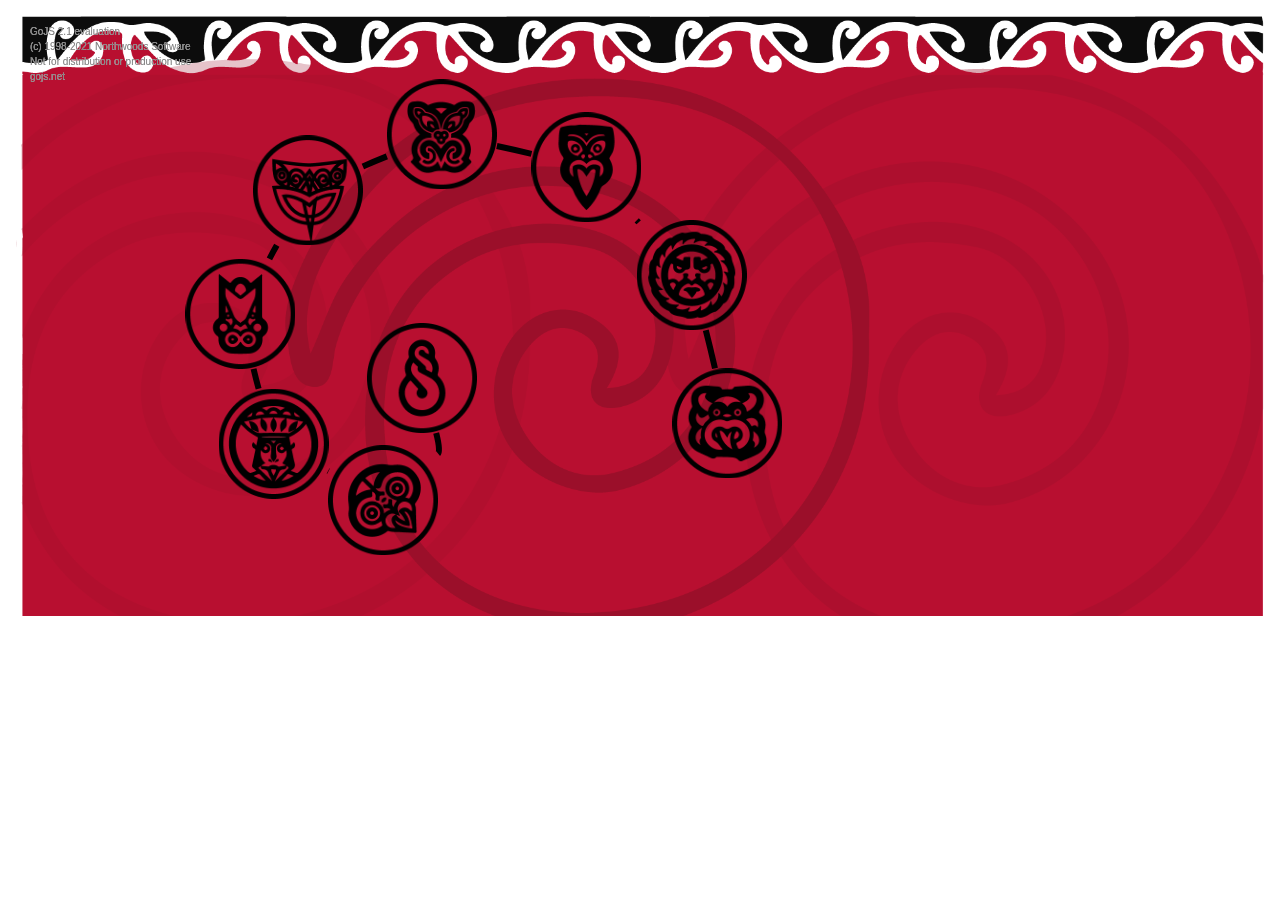
==== extensions/Spiral.html @ 80c4035a "Initial commit" ====
<!DOCTYPE html>
<html lang="en">
<head>
<meta charset="utf-8"/>
<meta name="viewport" content="width=device-width, initial-scale=1, shrink-to-fit=no, viewport-fit=cover"/>
<meta name="description" content="A custom layout that arranges a chain of nodes in a spiral manner."/> 
<link rel="stylesheet" href="../assets/css/style.css"/> 
<!-- Copyright 1998-2021 by Northwoods Software Corporation. -->
<title>Spiral Layout</title>
</head>

<body>
  <!-- This top nav is not part of the sample code -->
  <!--
  <nav id="navTop" class="w-full z-30 top-0 text-white bg-nwoods-primary">
    <div class="w-full container max-w-screen-lg mx-auto flex flex-wrap sm:flex-nowrap items-center justify-between mt-0 py-2">
      <div class="md:pl-4">
        <a class="text-white hover:text-white no-underline hover:no-underline
        font-bold text-2xl lg:text-4xl rounded-lg hover:bg-nwoods-secondary " href="../">
          <h1 class="mb-0 p-1 ">GoJS</h1>
        </a>
      </div>
      <button id="topnavButton" class="rounded-lg sm:hidden focus:outline-none focus:ring" aria-label="Navigation">
        <svg fill="currentColor" viewBox="0 0 20 20" class="w-6 h-6">
          <path id="topnavOpen" fill-rule="evenodd" d="M3 5a1 1 0 011-1h12a1 1 0 110 2H4a1 1 0 01-1-1zM3 10a1 1 0 011-1h12a1 1 0 110 2H4a1 1 0 01-1-1zM9 15a1 1 0 011-1h6a1 1 0 110 2h-6a1 1 0 01-1-1z" clip-rule="evenodd"></path>
          <path id="topnavClosed" class="hidden" fill-rule="evenodd" d="M4.293 4.293a1 1 0 011.414 0L10 8.586l4.293-4.293a1 1 0 111.414 1.414L11.414 10l4.293 4.293a1 1 0 01-1.414 1.414L10 11.414l-4.293 4.293a1 1 0 01-1.414-1.414L8.586 10 4.293 5.707a1 1 0 010-1.414z" clip-rule="evenodd"></path>
        </svg>
      </button>
      
      <div id="topnavList" class="hidden sm:block items-center w-auto mt-0 text-white p-0 z-20">
        <ul class="list-reset list-none font-semibold flex justify-end flex-wrap sm:flex-nowrap items-center px-0 pb-0">
          <li class="p-1 sm:p-0"><a class="topnav-link" href="../learn/">Learn</a></li>
          <li class="p-1 sm:p-0"><a class="topnav-link" href="../samples/">Samples</a></li>
          <li class="p-1 sm:p-0"><a class="topnav-link" href="../intro/">Intro</a></li>
          <li class="p-1 sm:p-0"><a class="topnav-link" href="../api/">API</a></li>
          <li class="p-1 sm:p-0"><a class="topnav-link" href="https://www.nwoods.com/products/register.html">Register</a></li>
          <li class="p-1 sm:p-0"><a class="topnav-link" href="../download.html">Download</a></li>
          <li class="p-1 sm:p-0"><a class="topnav-link" href="https://forum.nwoods.com/c/gojs/11">Forum</a></li>
          <li class="p-1 sm:p-0"><a class="topnav-link" href="https://www.nwoods.com/contact.html"
           target="_blank" rel="noopener" onclick="getOutboundLink('https://www.nwoods.com/contact.html', 'contact');">Contact</a></li>
          <li class="p-1 sm:p-0"><a class="topnav-link" href="https://www.nwoods.com/sales/index.html"
           target="_blank" rel="noopener" onclick="getOutboundLink('https://www.nwoods.com/sales/index.html', 'buy');">Buy</a></li>
        </ul>
      </div>
    
    </div>
    <hr class="border-b border-gray-600 opacity-50 my-0 py-0" />
  </nav>
  -->
  <div class="md:flex flex-col md:flex-row md:min-h-screen w-full max-w-screen-xl mx-auto">
    <!-- <div id="navSide" class="flex flex-col w-full md:w-48 text-gray-700 bg-white flex-shrink-0"></div> -->
    <!-- * * * * * * * * * * * * * -->
    <!-- Start of GoJS sample code -->
    
    <script src="../release/go.js"></script>
    <div class="p-4 w-full">
<script src="SpiralLayout.js"></script>

<script id="code">
  function init() {
    if (window.goSamples) goSamples();  // init for these samples -- you don't need to call this
    var $ = go.GraphObject.make;

    myDiagram =
      $(go.Diagram, "myDiagramDiv",  // create a Diagram for the DIV HTML element
        {
          initialAutoScale: go.Diagram.Uniform,
          isTreePathToChildren: false,  // links go from child to parent
          layout: $(SpiralLayout)  // defined in SpiralLayout.js
        });

        /*
    myDiagram.nodeTemplate =
      $(go.Node, go.Panel.Auto,
        { locationSpot: go.Spot.Center , click: showArrowInfo },
        $(go.Shape,     { figure: "Circle" }, new go.Binding("fill", "color")),
        $(go.TextBlock, { margin: 1 }, new go.Binding("text", "key"), new go.Binding("text", "descricao")),
        $(go.Picture,   { desiredSize: new go.Size(1200, 1200) }, new go.Binding("source", "key", convertKeyImage))
        );
        */

      myDiagram.nodeTemplate =
      $(go.Node, go.Panel.Auto,
        { locationSpot: go.Spot.Center , click: showArrowInfo },
        $(go.Picture,   { desiredSize: new go.Size(110, 110) }, new go.Binding("source", "key", convertKeyImage), 
                        { mouseEnter: function(e, obj) {
                              console.log(obj);
                              var status = document.getElementById("myArrowheadInfo");
                              if (status) status.textContent = obj.ob.descricao;
                          }
                        }
          )      
        );

    myDiagram.linkTemplate =
      $(go.Link, { curve: go.Link.Bezier, curviness: 1 },
        $(go.Shape, { strokeWidth: 6 }));

    var model = new go.TreeModel();
    model.nodeParentKeyProperty = "next";
    model.nodeDataArray = [
      { key: "rangi_papa", next: "hine-ahu-one" , color: "rgba(0,255,0,.0)", descricao: "No início, existia apenas Rangi (pai céu) e Papa (mãe terra), os dois amavam-se em um abraço eterno. A junção dos dois impedia no entanto a presença da luz para deus filhos, que viviam justo no espaço apertado entre o casal sem nunca ter visto a luz. Um de seus filhos, Tane (deus das florestas), decide libertar os irmãos daquela longa escuridão e, com os pés firmados em Papa (mãe terra), empurra o deus céu para longe, separando os pais para sempre. Rangi chorou bastante formando poças de água no corpo de Papa, criando assim os oceanos e o mundo como conhecemos hoje." },
      { key: "hine-ahu-one", next: "rongo", color: "rgba(0,255,0,.0)", descricao: "Casou com o próprio pai sem saber. Após sua descoberta, fugiu para o submundo. Maui acreditava que poderia se tornar imortal se atravessasse o corpo de Hine, porém esta percebeu sua presença e o matou." },
      { key: "rongo", next: "ruaumoko", color: "rgba(0,255,0,.0)", descricao: "Junto com Haumania buscou abrigo dentro de Papa, quando Tāwhirimātea executava sua vingança contra os irmãos." },
      { key: "ruaumoko", next: "takaroa", color: "rgba(0,255,0,.0)", descricao: "Ruaumoko teria  ficado no útero de sua mãe Papa, quando da separação entre Papa e Rangi e os terremotos seriam causados por seus movimentos no útero da mãe." },
      { key: "takaroa", next: "tane-mahuta", color: "rgba(0,255,0,.0)", descricao: "Seus filhos são Ikatere, o rei dos peixes e Tu-te-wehiwehi, o ancestral dos répteis. Os povos maoris sempre que iam pescar,  honravam o deus dos mares pois estavam entrando em território inimigo. Algumas vezes é retratado como uma baleia ou como um grande peixe que aparece e invoca criaturas marinhas fantásticas, como lagartos verdes, que trazem bons ventos e sereias. As marés são sua respiração." },
      { key: "tane-mahuta", next: "tawhirimatea", color: "rgba(0,255,0,.0)", descricao: "Ele foi o  principal responsável pela separação dos pais. De todos os seus irmãos, Tane foi o primeiro a  sentir o desejo de ter uma esposa, porém,  como punição por ter separado seus pais, Papa não o deixou ter uma, então, Tane teve que se acasalar com árvores e animais, gerando monstros como serpentes e até mesmo dragões." },
      { key: "tawhirimatea", next: "tumatawenga", color: "rgba(0,255,0,.0)", descricao: "Deus dos ventos e tempestades. Tentou impedir a separação dos pais pelos irmãos. Tawhiri permaneceu com o pai e juntos planejaram vingança contra seus irmãos.  Tumatauenga, deus da guerra e da humanidade, conseguiu resistir ao clima extremo, tendo inclusive protegido a humanidade com feitiços. Ainda hoje a luta entre eles persiste com furacões e tempestades." },
      { key: "tumatawenga", next: "urutengangana", color: "rgba(0,255,0,.0)", descricao: "É Tumatauenga quem sugere a morte dos pais para que o mundo pudesse ter luz. Tumatauenga travou disputas com seus irmão e por conta das derrotas, hoje as pessoas podem pescar, cultivar e caçar." },
      { key: "urutengangana", next: "urutengangana", color: "rgba(0,255,0,.0)", descricao: "Uru não tinha nenhum poder divino e com vergonha permanecia escondido ao lado do pai. Tane, deus das florestas, pegou as lágrimas que o irmão guardava em uma cesta e as derramou na noite do pai, criando as estrelas. Juntos criaram a Via Láctea." }
     ];
    myDiagram.model = model;
  }

  function infoString(obj) {
    /*
      var part = obj.part;
      if (part instanceof go.Adornment) part = part.adornedPart;
      var msg = "";
      if (part instanceof go.Link) {
        var link = part;
        msg = "toArrow: " + link.data.toArrow + ";\nfromArrow: " + link.data.fromArrow;
      } else if (part instanceof go.Node) {
        var node = part;
        var link = node.linksConnected.first();
        msg = "toArrow: " + link.data.toArrow + ";\nfromArrow: " + link.data.fromArrow;
      }
      */
     console.log(obj);
      var msg = obj.ob.descricao;
      return msg;
    }

  function showArrowInfo(e, obj) {
      var msg = infoString(obj);
      if (msg) {
        var status = document.getElementById("myArrowheadInfo");
        if (status) status.textContent = msg;
      }
    }

    function convertKeyImage(key) {
      if (!key) key = "NE";
      return "imagens/" + key + ".png";
    }

  window.addEventListener('DOMContentLoaded', init);
</script>

<div id="sample">

  <div style="width:100%; white-space: nowrap">
<!--
  <div id="myDiagramDiv" style="border: solid 1px black; width:100%; height:700px; min-width: 200px"></div>
  <div id="myArrowheadInfo" style="color:red"></div>
  <p>
  This sample demonstrates a custom Layout, SpiralLayout, which assumes the graph consists of a chain of nodes.
  The layout is defined in its own file, as <a href="SpiralLayout.js">SpiralLayout.js</a>.
  </p>
-->

<div style=" display: flex; height: 600px;
              background-image:url('imagens/plano-fundo.png'); background-size: cover;">
  <div id="myDiagramDiv" style="height: 600px; background: transparent; border: solid 0px black; float: left; width: 75%;">
  </div>

  <!--
  <div id="myArrowheadInfo" style="color: blue; float: left; width: 25%; border: 5px; word-wrap: break-word; vertical-align: middle;">
  </div>
-->
</div>

  <div id="myArrowheadInfo" style="color: blue; float: left; width: 25%; border: 5px; word-wrap: break-word; vertical-align: middle;">
  </div>




</div>

</div>

</div>
    </div>
    <!-- * * * * * * * * * * * * * -->
    <!--  End of GoJS sample code  -->
  </div>
</body>
<!--  This script is part of the gojs.net website, and is not needed to run the sample -->
<script src="../assets/js/goSamples.js"></script>
</html>
---- assets/css/style.css ----
/*! tailwindcss v2.0.3 | MIT License | https://tailwindcss.com *//*! modern-normalize v1.0.0 | MIT License | https://github.com/sindresorhus/modern-normalize */*,::after,::before{box-sizing:border-box}:root{-moz-tab-size:4;-o-tab-size:4;tab-size:4}html{line-height:1.15;-webkit-text-size-adjust:100%}body{margin:0}body{font-family:system-ui,-apple-system,'Segoe UI',Roboto,Helvetica,Arial,sans-serif,'Apple Color Emoji','Segoe UI Emoji'}hr{height:0;color:inherit}abbr[title]{-webkit-text-decoration:underline dotted;text-decoration:underline dotted}b,strong{font-weight:bolder}code,kbd,pre,samp{font-family:ui-monospace,SFMono-Regular,Consolas,'Liberation Mono',Menlo,monospace;font-size:1em}small{font-size:80%}sub,sup{font-size:75%;line-height:0;position:relative;vertical-align:baseline}sub{bottom:-.25em}sup{top:-.5em}table{text-indent:0;border-color:inherit}button,input,optgroup,select,textarea{font-family:inherit;font-size:100%;line-height:1.15;margin:0}button,select{text-transform:none}[type=button],[type=reset],[type=submit],button{-webkit-appearance:button}legend{padding:0}progress{vertical-align:baseline}[type=search]{-webkit-appearance:textfield;outline-offset:-2px}summary{display:list-item}blockquote,dd,dl,figure,h1,h2,h3,h4,h5,h6,hr,p,pre{margin:0}button{background-color:transparent;background-image:none}button:focus{outline:1px dotted;outline:5px auto -webkit-focus-ring-color}fieldset{margin:0;padding:0}ol,ul{list-style:none;margin:0;padding:0}html{font-family:ui-sans-serif,system-ui,-apple-system,BlinkMacSystemFont,"Segoe UI",Roboto,"Helvetica Neue",Arial,"Noto Sans",sans-serif,"Apple Color Emoji","Segoe UI Emoji","Segoe UI Symbol","Noto Color Emoji";line-height:1.5}body{font-family:inherit;line-height:inherit}*,::after,::before{box-sizing:border-box;border-width:0;border-style:solid;border-color:#e5e7eb}hr{border-top-width:1px}img{border-style:solid}textarea{resize:vertical}input::-moz-placeholder,textarea::-moz-placeholder{opacity:1;color:#9ca3af}input:-ms-input-placeholder,textarea:-ms-input-placeholder{opacity:1;color:#9ca3af}input::placeholder,textarea::placeholder{opacity:1;color:#9ca3af}[role=button],button{cursor:pointer}table{border-collapse:collapse}h1,h2,h3,h4,h5,h6{font-size:inherit;font-weight:inherit}a{color:inherit;text-decoration:inherit}button,input,optgroup,select,textarea{padding:0;line-height:inherit;color:inherit}code,kbd,pre,samp{font-family:ui-monospace,SFMono-Regular,Menlo,Monaco,Consolas,"Liberation Mono","Courier New",monospace}audio,canvas,embed,iframe,img,object,svg,video{display:block;vertical-align:middle}img,video{max-width:100%;height:auto}html{font-family:-apple-system,BlinkMacSystemFont,Segoe UI,Roboto,Oxygen,Ubuntu,Cantarell,Fira Sans,Droid Sans,Helvetica Neue,sans-serif}body{font-size:.875rem;line-height:1.25rem;line-height:1.5;letter-spacing:0}img{aspect-ratio:attr(width)/attr(height)}.box{margin:1rem;padding:1rem}.bg-danger{--tw-bg-opacity:1;background-color:rgba(254,226,226,var(--tw-bg-opacity))}.bg-info{--tw-bg-opacity:1;background-color:rgba(254,243,199,var(--tw-bg-opacity))}.diagramStyling{--tw-bg-opacity:1;background-color:rgba(229,231,235,var(--tw-bg-opacity))}h1{font-weight:700;font-size:2.25rem;line-height:2.5rem;line-height:1;margin-bottom:.75rem}h2{font-weight:700;font-size:1.875rem;line-height:2.25rem;line-height:1;margin-bottom:.75rem}h3{font-weight:600;font-size:1.5rem;line-height:2rem;line-height:1;margin-bottom:.75rem}h4{font-weight:600;font-size:1.25rem;line-height:1.75rem;line-height:1;margin-bottom:.75rem}a{--tw-text-opacity:1;color:rgba(3,102,214,var(--tw-text-opacity));text-decoration:none;transition-property:background-color,border-color,color,fill,stroke;transition-timing-function:cubic-bezier(.4,0,.2,1);transition-duration:150ms;transition-duration:.2s}a:hover{--tw-text-opacity:1;color:rgba(31,73,99,var(--tw-text-opacity));box-shadow:0 -1px 0 0 #fff inset,0 -2px 0 0 rgba(31,73,99,.45) inset}.button a,.sidebar-nav a,.topnav-link a{--tw-text-opacity:1;color:rgba(98,127,145,var(--tw-text-opacity))}.button a:hover,.sidebar-nav a:hover,.topnav-link a:hover{box-shadow:inherit}footer a{--tw-text-opacity:1;color:rgba(255,255,255,var(--tw-text-opacity));box-shadow:0 -1px 0 0 rgba(255,255,255,.35) inset,0 -2px 0 0 rgba(31,73,99,.45) inset}footer a:hover{--tw-text-opacity:1;color:rgba(255,255,255,var(--tw-text-opacity))}ol,p,ul{padding-bottom:.75rem}ol,ul{list-style-position:inside;list-style-type:disc;padding-left:1rem;padding-right:1rem}input,textarea{--tw-border-opacity:1;border-color:rgba(75,85,99,var(--tw-border-opacity));border-radius:.125rem;border-width:1px;padding:.5rem}select{--tw-border-opacity:1;border-color:rgba(75,85,99,var(--tw-border-opacity));border-radius:.125rem;border-width:1px}pre{background:#272822;padding:1em;margin:.5em 0;overflow:auto;border-radius:.3em;color:#fff}code[class*=lang],pre[class*=lang],pre[class*=lang] code{background:#272822;color:#d4d4d4;font-size:13px;text-shadow:none;font-family:Menlo,Monaco,Consolas,"Andale Mono","Ubuntu Mono","Courier New",monospace;direction:ltr;text-align:left;white-space:pre;word-spacing:normal;word-break:normal;line-height:1.5;-moz-tab-size:4;-o-tab-size:4;tab-size:4;-webkit-hyphens:none;-ms-hyphens:none;hyphens:none}code{--tw-bg-opacity:1;background-color:rgba(229,231,235,var(--tw-bg-opacity));border-radius:.125rem;padding-left:.25rem;padding-right:.25rem}canvas:focus{outline:2px solid transparent;outline-offset:2px}.button,button{--tw-bg-opacity:1;background-color:rgba(31,73,99,var(--tw-bg-opacity));border-radius:.25rem;display:inline-block;margin:.25rem;padding-top:.25rem;padding-bottom:.25rem;padding-left:.5rem;padding-right:.5rem;--tw-shadow:0 1px 2px 0 rgba(0, 0, 0, 0.05);box-shadow:var(--tw-ring-offset-shadow,0 0 #0000),var(--tw-ring-shadow,0 0 #0000),var(--tw-shadow);--tw-text-opacity:1;color:rgba(255,255,255,var(--tw-text-opacity))}.button:hover,button:hover{--tw-bg-opacity:1;background-color:rgba(98,127,145,var(--tw-bg-opacity));--tw-shadow:0 1px 2px 0 rgba(0, 0, 0, 0.05);box-shadow:var(--tw-ring-offset-shadow,0 0 #0000),var(--tw-ring-shadow,0 0 #0000),var(--tw-shadow);--tw-text-opacity:1;color:rgba(255,255,255,var(--tw-text-opacity));transition-property:background-color,border-color,color,fill,stroke;transition-timing-function:cubic-bezier(.4,0,.2,1);transition-duration:150ms;transition-duration:.2s}.bigger{font-weight:700;margin-top:.5rem;margin-bottom:.5rem;padding-top:1rem;padding-bottom:1rem;padding-left:1rem;padding-right:1rem}.sidebar-nav>a{border-radius:.5rem;display:block;font-weight:600;padding-top:.25rem;padding-bottom:.25rem;padding-left:1rem;padding-right:1rem}.sidebar-nav>a:hover{--tw-bg-opacity:1;background-color:rgba(31,73,99,var(--tw-bg-opacity));--tw-text-opacity:1;color:rgba(243,244,246,var(--tw-text-opacity))}.topnav-link{border-radius:.5rem;padding-top:.5rem;padding-bottom:.5rem;padding-left:.5rem;padding-right:.5rem;--tw-text-opacity:1;color:rgba(255,255,255,var(--tw-text-opacity))}.topnav-link:hover{--tw-bg-opacity:1;background-color:rgba(98,127,145,var(--tw-bg-opacity));--tw-shadow:0 0 #0000;box-shadow:var(--tw-ring-offset-shadow,0 0 #0000),var(--tw-ring-shadow,0 0 #0000),var(--tw-shadow);--tw-text-opacity:1;color:rgba(255,255,255,var(--tw-text-opacity))}.sample-item{margin-top:.5rem;margin-bottom:.5rem;padding-left:.5rem;padding-right:.5rem;width:15rem}.sample-item-inner{--tw-bg-opacity:1;background-color:rgba(249,250,251,var(--tw-bg-opacity));border-radius:.5rem;height:100%;overflow:hidden;--tw-shadow:0 10px 15px -3px rgba(0, 0, 0, 0.1),0 4px 6px -2px rgba(0, 0, 0, 0.05);box-shadow:var(--tw-ring-offset-shadow,0 0 #0000),var(--tw-ring-shadow,0 0 #0000),var(--tw-shadow)}.sample-item-inner h2{font-size:1.125rem;line-height:1.75rem;padding-top:.5rem;padding-left:1rem}.sample-item-inner p{justify-content:space-between;line-height:1.25;padding:.5rem}.sample-item img{display:block;height:auto;width:100%}.feature-grid div{--tw-border-opacity:1;border-color:rgba(229,231,235,var(--tw-border-opacity));border-top-width:1px;margin-top:2rem;padding-top:2rem}.feature-grid:nth-child(n)>:first-child,.feature-grid:nth-child(n)>:nth-child(2){border-top-width:0;margin-top:0;padding-top:0}@media (min-width:1024px){.feature-grid:nth-child(n)>:nth-child(3){border-top-width:0;margin-top:0;padding-top:0}}.container{width:100%}@media (min-width:640px){.container{max-width:640px}}@media (min-width:768px){.container{max-width:768px}}@media (min-width:1024px){.container{max-width:1024px}}@media (min-width:1280px){.container{max-width:1280px}}@media (min-width:1536px){.container{max-width:1536px}}.space-y-4>:not([hidden])~:not([hidden]){--tw-space-y-reverse:0;margin-top:calc(1rem * calc(1 - var(--tw-space-y-reverse)));margin-bottom:calc(1rem * var(--tw-space-y-reverse))}.bg-white{--tw-bg-opacity:1;background-color:rgba(255,255,255,var(--tw-bg-opacity))}.bg-nwoods-primary{--tw-bg-opacity:1;background-color:rgba(31,73,99,var(--tw-bg-opacity))}.bg-nwoods-secondary{--tw-bg-opacity:1;background-color:rgba(98,127,145,var(--tw-bg-opacity))}.hover\:bg-nwoods-secondary:hover{--tw-bg-opacity:1;background-color:rgba(98,127,145,var(--tw-bg-opacity))}.border-collapse{border-collapse:collapse}.border-gray-600{--tw-border-opacity:1;border-color:rgba(75,85,99,var(--tw-border-opacity))}.rounded{border-radius:.25rem}.rounded-lg{border-radius:.5rem}.rounded-xl{border-radius:.75rem}.border{border-width:1px}.border-t{border-top-width:1px}.border-b{border-bottom-width:1px}.block{display:block}.inline-block{display:inline-block}.inline{display:inline}.flex{display:flex}.table{display:table}.grid{display:grid}.contents{display:contents}.hidden{display:none}.flex-col{flex-direction:column}.flex-col-reverse{flex-direction:column-reverse}.flex-wrap{flex-wrap:wrap}.items-start{align-items:flex-start}.items-center{align-items:center}.justify-end{justify-content:flex-end}.justify-center{justify-content:center}.justify-between{justify-content:space-between}.flex-grow{flex-grow:1}.flex-shrink-0{flex-shrink:0}.font-medium{font-weight:500}.font-semibold{font-weight:600}.font-bold{font-weight:700}.h-6{height:1.5rem}.text-xs{font-size:.75rem;line-height:1rem}.text-sm{font-size:.875rem;line-height:1.25rem}.text-base{font-size:1rem;line-height:1.5rem}.text-2xl{font-size:1.5rem;line-height:2rem}.text-5xl{font-size:3rem;line-height:1}.leading-none{line-height:1}.leading-tight{line-height:1.25}.leading-normal{line-height:1.5}.list-none{list-style-type:none}.my-0{margin-top:0;margin-bottom:0}.my-3{margin-top:.75rem;margin-bottom:.75rem}.my-4{margin-top:1rem;margin-bottom:1rem}.my-6{margin-top:1.5rem;margin-bottom:1.5rem}.mx-auto{margin-left:auto;margin-right:auto}.mt-0{margin-top:0}.mb-0{margin-bottom:0}.mb-2{margin-bottom:.5rem}.mb-3{margin-bottom:.75rem}.mb-8{margin-bottom:2rem}.max-w-5xl{max-width:64rem}.max-w-screen-lg{max-width:1024px}.max-w-screen-xl{max-width:1280px}.min-h-screen{min-height:100vh}.opacity-0{opacity:0}.opacity-50{opacity:.5}.focus\:outline-none:focus{outline:2px solid transparent;outline-offset:2px}.overflow-hidden{overflow:hidden}.p-0{padding:0}.p-1{padding:.25rem}.p-2{padding:.5rem}.p-4{padding:1rem}.p-6{padding:1.5rem}.py-0{padding-top:0;padding-bottom:0}.px-0{padding-left:0;padding-right:0}.px-1{padding-left:.25rem;padding-right:.25rem}.py-2{padding-top:.5rem;padding-bottom:.5rem}.px-2{padding-left:.5rem;padding-right:.5rem}.py-3{padding-top:.75rem;padding-bottom:.75rem}.px-3{padding-left:.75rem;padding-right:.75rem}.py-4{padding-top:1rem;padding-bottom:1rem}.px-4{padding-left:1rem;padding-right:1rem}.py-6{padding-top:1.5rem;padding-bottom:1.5rem}.px-8{padding-left:2rem;padding-right:2rem}.px-12{padding-left:3rem;padding-right:3rem}.pb-0{padding-bottom:0}.pt-4{padding-top:1rem}.pb-4{padding-bottom:1rem}.pb-8{padding-bottom:2rem}.pb-14{padding-bottom:3.5rem}.pb-16{padding-bottom:4rem}.static{position:static}.fixed{position:fixed}.absolute{position:absolute}.relative{position:relative}.top-0{top:0}.resize{resize:both}*{--tw-shadow:0 0 #0000}.shadow{--tw-shadow:0 1px 3px 0 rgba(0, 0, 0, 0.1),0 1px 2px 0 rgba(0, 0, 0, 0.06);box-shadow:var(--tw-ring-offset-shadow,0 0 #0000),var(--tw-ring-shadow,0 0 #0000),var(--tw-shadow)}.shadow-lg{--tw-shadow:0 10px 15px -3px rgba(0, 0, 0, 0.1),0 4px 6px -2px rgba(0, 0, 0, 0.05);box-shadow:var(--tw-ring-offset-shadow,0 0 #0000),var(--tw-ring-shadow,0 0 #0000),var(--tw-shadow)}.hover\:shadow-none:hover{--tw-shadow:0 0 #0000;box-shadow:var(--tw-ring-offset-shadow,0 0 #0000),var(--tw-ring-shadow,0 0 #0000),var(--tw-shadow)}*{--tw-ring-inset:var(--tw-empty, );/*!*//*!*/--tw-ring-offset-width:0px;--tw-ring-offset-color:#fff;--tw-ring-color:rgba(59, 130, 246, 0.5);--tw-ring-offset-shadow:0 0 #0000;--tw-ring-shadow:0 0 #0000}.ring{--tw-ring-offset-shadow:var(--tw-ring-inset) 0 0 0 var(--tw-ring-offset-width) var(--tw-ring-offset-color);--tw-ring-shadow:var(--tw-ring-inset) 0 0 0 calc(3px + var(--tw-ring-offset-width)) var(--tw-ring-color);box-shadow:var(--tw-ring-offset-shadow),var(--tw-ring-shadow),var(--tw-shadow,0 0 #0000)}.focus\:ring:focus{--tw-ring-offset-shadow:var(--tw-ring-inset) 0 0 0 var(--tw-ring-offset-width) var(--tw-ring-offset-color);--tw-ring-shadow:var(--tw-ring-inset) 0 0 0 calc(3px + var(--tw-ring-offset-width)) var(--tw-ring-color);box-shadow:var(--tw-ring-offset-shadow),var(--tw-ring-shadow),var(--tw-shadow,0 0 #0000)}.text-center{text-align:center}.text-white{--tw-text-opacity:1;color:rgba(255,255,255,var(--tw-text-opacity))}.text-gray-100{--tw-text-opacity:1;color:rgba(243,244,246,var(--tw-text-opacity))}.text-gray-700{--tw-text-opacity:1;color:rgba(55,65,81,var(--tw-text-opacity))}.text-gray-800{--tw-text-opacity:1;color:rgba(31,41,55,var(--tw-text-opacity))}.text-nwoods-secondary{--tw-text-opacity:1;color:rgba(98,127,145,var(--tw-text-opacity))}.hover\:text-white:hover{--tw-text-opacity:1;color:rgba(255,255,255,var(--tw-text-opacity))}.italic{font-style:italic}.uppercase{text-transform:uppercase}.lowercase{text-transform:lowercase}.underline{text-decoration:underline}.no-underline{text-decoration:none}.hover\:no-underline:hover{text-decoration:none}.tracking-normal{letter-spacing:0}.tracking-wide{letter-spacing:.025em}.visible{visibility:visible}.invisible{visibility:hidden}.break-words{overflow-wrap:break-word}.w-6{width:1.5rem}.w-12{width:3rem}.w-64{width:16rem}.w-auto{width:auto}.w-4\/5{width:80%}.w-5\/6{width:83.333333%}.w-full{width:100%}.z-20{z-index:20}.z-30{z-index:30}.z-50{z-index:50}.gap-x-12{-moz-column-gap:3rem;column-gap:3rem}.gap-y-10{row-gap:2.5rem}.grid-cols-1{grid-template-columns:repeat(1,minmax(0,1fr))}.grid-cols-2{grid-template-columns:repeat(2,minmax(0,1fr))}.row-span-2{grid-row:span 2/span 2}.transform{--tw-translate-x:0;--tw-translate-y:0;--tw-rotate:0;--tw-skew-x:0;--tw-skew-y:0;--tw-scale-x:1;--tw-scale-y:1;transform:translateX(var(--tw-translate-x)) translateY(var(--tw-translate-y)) rotate(var(--tw-rotate)) skewX(var(--tw-skew-x)) skewY(var(--tw-skew-y)) scaleX(var(--tw-scale-x)) scaleY(var(--tw-scale-y))}.transition{transition-property:background-color,border-color,color,fill,stroke,opacity,box-shadow,transform;transition-timing-function:cubic-bezier(.4,0,.2,1);transition-duration:150ms}@-webkit-keyframes spin{to{transform:rotate(360deg)}}@keyframes spin{to{transform:rotate(360deg)}}@-webkit-keyframes ping{100%,75%{transform:scale(2);opacity:0}}@keyframes ping{100%,75%{transform:scale(2);opacity:0}}@-webkit-keyframes pulse{50%{opacity:.5}}@keyframes pulse{50%{opacity:.5}}@-webkit-keyframes bounce{0%,100%{transform:translateY(-25%);-webkit-animation-timing-function:cubic-bezier(.8,0,1,1);animation-timing-function:cubic-bezier(.8,0,1,1)}50%{transform:none;-webkit-animation-timing-function:cubic-bezier(0,0,.2,1);animation-timing-function:cubic-bezier(0,0,.2,1)}}@keyframes bounce{0%,100%{transform:translateY(-25%);-webkit-animation-timing-function:cubic-bezier(.8,0,1,1);animation-timing-function:cubic-bezier(.8,0,1,1)}50%{transform:none;-webkit-animation-timing-function:cubic-bezier(0,0,.2,1);animation-timing-function:cubic-bezier(0,0,.2,1)}}@media (min-width:640px){.sm\:block{display:block}.sm\:hidden{display:none}.sm\:flex-row{flex-direction:row}.sm\:flex-nowrap{flex-wrap:nowrap}.sm\:p-0{padding:0}.sm\:px-6{padding-left:1.5rem;padding-right:1.5rem}.sm\:pb-20{padding-bottom:5rem}.sm\:w-1\/2{width:50%}.sm\:grid-cols-3{grid-template-columns:repeat(3,minmax(0,1fr))}}@media (min-width:768px){.md\:space-y-1>:not([hidden])~:not([hidden]){--tw-space-y-reverse:0;margin-top:calc(.25rem * calc(1 - var(--tw-space-y-reverse)));margin-bottom:calc(.25rem * var(--tw-space-y-reverse))}.md\:block{display:block}.md\:flex{display:flex}.md\:hidden{display:none}.md\:flex-row{flex-direction:row}.md\:mb-6{margin-bottom:1.5rem}.md\:min-h-screen{min-height:100vh}.md\:overflow-y-auto{overflow-y:auto}.md\:px-0{padding-left:0;padding-right:0}.md\:px-8{padding-left:2rem;padding-right:2rem}.md\:pb-0{padding-bottom:0}.md\:pl-4{padding-left:1rem}.md\:text-left{text-align:left}.md\:w-40{width:10rem}.md\:w-48{width:12rem}.md\:w-2\/5{width:40%}.md\:w-3\/5{width:60%}.md\:w-full{width:100%}.md\:grid-cols-4{grid-template-columns:repeat(4,minmax(0,1fr))}}@media (min-width:1024px){.lg\:text-4xl{font-size:2.25rem;line-height:2.5rem}.lg\:mr-0{margin-right:0}.lg\:ml-4{margin-left:1rem}.lg\:px-0{padding-left:0;padding-right:0}.lg\:px-4{padding-left:1rem;padding-right:1rem}.lg\:w-48{width:12rem}.lg\:grid-cols-3{grid-template-columns:repeat(3,minmax(0,1fr))}}@media (min-width:1280px){.xl\:max-w-screen-xl{max-width:1280px}}
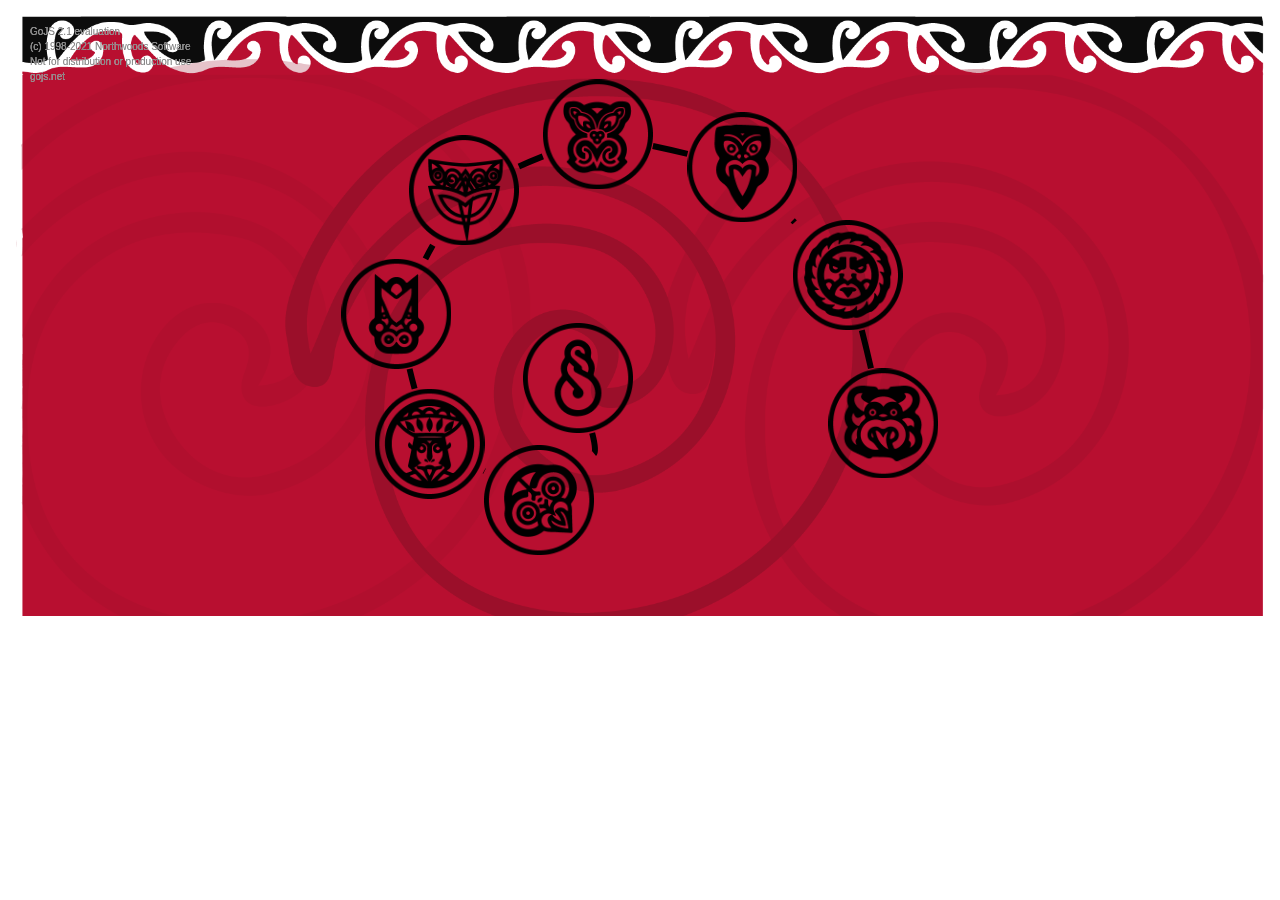
==== commit e722b50c: "Ajuste de comportamentos e layout" ====
--- a/extensions/Spiral.html
+++ b/extensions/Spiral.html
@@ -5,187 +5,141 @@
 <meta name="viewport" content="width=device-width, initial-scale=1, shrink-to-fit=no, viewport-fit=cover"/>
 <meta name="description" content="A custom layout that arranges a chain of nodes in a spiral manner."/> 
 <link rel="stylesheet" href="../assets/css/style.css"/> 
+
 <!-- Copyright 1998-2021 by Northwoods Software Corporation. -->
-<title>Spiral Layout</title>
+<title>Mitologia Maori</title>
 </head>
 
 <body>
-  <!-- This top nav is not part of the sample code -->
-  <!--
-  <nav id="navTop" class="w-full z-30 top-0 text-white bg-nwoods-primary">
-    <div class="w-full container max-w-screen-lg mx-auto flex flex-wrap sm:flex-nowrap items-center justify-between mt-0 py-2">
-      <div class="md:pl-4">
-        <a class="text-white hover:text-white no-underline hover:no-underline
-        font-bold text-2xl lg:text-4xl rounded-lg hover:bg-nwoods-secondary " href="../">
-          <h1 class="mb-0 p-1 ">GoJS</h1>
-        </a>
+
+    <div class="md:flex flex-col md:flex-row md:min-h-screen w-full max-w-screen-xl mx-auto">  
+      <script src="../release/go.js"></script>
+      <script src="SpiralLayout.js"></script>
+
+      <div class="p-4 w-full">
+        <script id="code">
+          function init() {
+            if (window.goSamples) goSamples();  // init for these samples -- you don't need to call this
+            var $ = go.GraphObject.make;
+
+            myDiagram =
+              $(go.Diagram, "myDiagramDiv",  // create a Diagram for the DIV HTML element
+              {
+                initialAutoScale: go.Diagram.Uniform,
+                isTreePathToChildren: false,  // links go from child to parent
+                layout: $(SpiralLayout)  // defined in SpiralLayout.js
+              }
+            );
+
+            myDiagram.nodeTemplate =
+              $(go.Node, go.Panel.Auto,
+                {locationSpot: go.Spot.Center , click: showArrowInfo},
+                $(go.Picture,   { name: 'imagem-deus', desiredSize: new go.Size(110, 110) }, new go.Binding("source", "key", convertKeyImage), 
+                                { mouseEnter: function(e, obj) {
+                                                var status = document.getElementById("myArrowheadInfo");
+                                                if (status) { 
+                                                  status.textContent = obj.og.ob.descricao;
+                                                  var imagem = document.getElementById("modal-imagem-detalhe");
+                                                  imagem.setAttribute('src' , obj.Zp);
+
+                                                  var titulo = document.getElementById("modal-titulo");
+                                                  titulo.textContent = obj.og.ob.titulo;
+                                                }
+                                                obj.part.findObject("imagem-deus").scale = "1.2";
+                                              },
+                                  mouseLeave: function(e, obj) {
+                                                obj.part.findObject("imagem-deus").scale = "1.0";
+                                              }
+                                }
+                )
+              );
+
+              myDiagram.linkTemplate =
+                $(go.Link, { curve: go.Link.Bezier, curviness: 1 },
+                $(go.Shape, { strokeWidth: 6 }));
+
+              var model = new go.TreeModel();
+                  model.nodeParentKeyProperty = "next";
+                  model.nodeDataArray = [
+                      { key: "rangi_papa", next: "hine-ahu-one" , color: "rgba(0,255,0,.0)", titulo: "Rangi & Papa", descricao: "No início, existia apenas Rangi (pai céu) e Papa (mãe terra), os dois amavam-se em um abraço eterno. A junção dos dois impedia no entanto a presença da luz para deus filhos, que viviam justo no espaço apertado entre o casal sem nunca ter visto a luz. Um de seus filhos, Tane (deus das florestas), decide libertar os irmãos daquela longa escuridão e, com os pés firmados em Papa (mãe terra), empurra o deus céu para longe, separando os pais para sempre. Rangi chorou bastante formando poças de água no corpo de Papa, criando assim os oceanos e o mundo como conhecemos hoje." },
+                      { key: "hine-ahu-one", next: "rongo", color: "rgba(0,255,0,.0)", titulo: "Hine-Ahu-One", descricao: "Casou com o próprio pai sem saber. Após sua descoberta, fugiu para o submundo. Maui acreditava que poderia se tornar imortal se atravessasse o corpo de Hine, porém esta percebeu sua presença e o matou." },
+                      { key: "rongo", next: "ruaumoko", color: "rgba(0,255,0,.0)", titulo: "Rongo", descricao: "Junto com Haumania buscou abrigo dentro de Papa, quando Tāwhirimātea executava sua vingança contra os irmãos." },
+                      { key: "ruaumoko", next: "takaroa", color: "rgba(0,255,0,.0)", titulo: "Ruaumoko", descricao: "Ruaumoko teria  ficado no útero de sua mãe Papa, quando da separação entre Papa e Rangi e os terremotos seriam causados por seus movimentos no útero da mãe." },
+                      { key: "takaroa", next: "tane-mahuta", color: "rgba(0,255,0,.0)", titulo: "Takaroa", descricao: "Seus filhos são Ikatere, o rei dos peixes e Tu-te-wehiwehi, o ancestral dos répteis. Os povos maoris sempre que iam pescar,  honravam o deus dos mares pois estavam entrando em território inimigo. Algumas vezes é retratado como uma baleia ou como um grande peixe que aparece e invoca criaturas marinhas fantásticas, como lagartos verdes, que trazem bons ventos e sereias. As marés são sua respiração." },
+                      { key: "tane-mahuta", next: "tawhirimatea", color: "rgba(0,255,0,.0)", titulo: "Tane-Mahuta", descricao: "Ele foi o  principal responsável pela separação dos pais. De todos os seus irmãos, Tane foi o primeiro a  sentir o desejo de ter uma esposa, porém,  como punição por ter separado seus pais, Papa não o deixou ter uma, então, Tane teve que se acasalar com árvores e animais, gerando monstros como serpentes e até mesmo dragões." },
+                      { key: "tawhirimatea", next: "tumatawenga", color: "rgba(0,255,0,.0)", titulo: "Tawhirimatea", descricao: "Deus dos ventos e tempestades. Tentou impedir a separação dos pais pelos irmãos. Tawhiri permaneceu com o pai e juntos planejaram vingança contra seus irmãos.  Tumatauenga, deus da guerra e da humanidade, conseguiu resistir ao clima extremo, tendo inclusive protegido a humanidade com feitiços. Ainda hoje a luta entre eles persiste com furacões e tempestades." },
+                      { key: "tumatawenga", next: "urutengangana", color: "rgba(0,255,0,.0)", titulo: "Tumatawenga", descricao: "É Tumatauenga quem sugere a morte dos pais para que o mundo pudesse ter luz. Tumatauenga travou disputas com seus irmão e por conta das derrotas, hoje as pessoas podem pescar, cultivar e caçar." },
+                      { key: "urutengangana", next: "urutengangana", color: "rgba(0,255,0,.0)", titulo: "Urutengangana", descricao: "Uru não tinha nenhum poder divino e com vergonha permanecia escondido ao lado do pai. Tane, deus das florestas, pegou as lágrimas que o irmão guardava em uma cesta e as derramou na noite do pai, criando as estrelas. Juntos criaram a Via Láctea." }
+                  ];
+
+              myDiagram.model = model;
+          }
+
+          function infoString(obj) {
+            var msg = obj.ob.descricao;
+            return msg;
+          }
+
+          function showArrowInfo(e, obj) {
+            var msg = infoString(obj);
+            if (msg) {
+              var status = document.getElementById("myArrowheadInfo");
+              if (status) status.textContent = msg;
+            }
+
+            var modal = document.getElementById("modal_detalhe");
+            modal.classList.remove('hidden');
+
+            var overlay = document.getElementById("overlay");
+            overlay.classList.remove('hidden');
+          }
+
+          function fecharModal() {
+            var modal = document.getElementById("modal_detalhe");
+            modal.classList.add('hidden');
+
+            var overlay = document.getElementById("overlay");
+            overlay.classList.add('hidden');
+          }
+
+          function convertKeyImage(key) {
+            if (!key) key = "NE";
+              return "imagens/" + key + ".png";
+          }
+
+          window.addEventListener('DOMContentLoaded', init);
+        </script>
+
+      <div id="sample">
+        <div style="width:100%; white-space: nowrap">
+          <div style="display: flex; height: 600px;
+                      background-image:url('imagens/plano-fundo.png'); background-size: cover;">
+
+            <div id="myDiagramDiv" style="height: 600px; background: transparent; border: solid 0px black; float: left; width: 100%;">
+            </div>
+          </div>
+        </div>
       </div>
-      <button id="topnavButton" class="rounded-lg sm:hidden focus:outline-none focus:ring" aria-label="Navigation">
-        <svg fill="currentColor" viewBox="0 0 20 20" class="w-6 h-6">
-          <path id="topnavOpen" fill-rule="evenodd" d="M3 5a1 1 0 011-1h12a1 1 0 110 2H4a1 1 0 01-1-1zM3 10a1 1 0 011-1h12a1 1 0 110 2H4a1 1 0 01-1-1zM9 15a1 1 0 011-1h6a1 1 0 110 2h-6a1 1 0 01-1-1z" clip-rule="evenodd"></path>
-          <path id="topnavClosed" class="hidden" fill-rule="evenodd" d="M4.293 4.293a1 1 0 011.414 0L10 8.586l4.293-4.293a1 1 0 111.414 1.414L11.414 10l4.293 4.293a1 1 0 01-1.414 1.414L10 11.414l-4.293 4.293a1 1 0 01-1.414-1.414L8.586 10 4.293 5.707a1 1 0 010-1.414z" clip-rule="evenodd"></path>
-        </svg>
-      </button>
-      
-      <div id="topnavList" class="hidden sm:block items-center w-auto mt-0 text-white p-0 z-20">
-        <ul class="list-reset list-none font-semibold flex justify-end flex-wrap sm:flex-nowrap items-center px-0 pb-0">
-          <li class="p-1 sm:p-0"><a class="topnav-link" href="../learn/">Learn</a></li>
-          <li class="p-1 sm:p-0"><a class="topnav-link" href="../samples/">Samples</a></li>
-          <li class="p-1 sm:p-0"><a class="topnav-link" href="../intro/">Intro</a></li>
-          <li class="p-1 sm:p-0"><a class="topnav-link" href="../api/">API</a></li>
-          <li class="p-1 sm:p-0"><a class="topnav-link" href="https://www.nwoods.com/products/register.html">Register</a></li>
-          <li class="p-1 sm:p-0"><a class="topnav-link" href="../download.html">Download</a></li>
-          <li class="p-1 sm:p-0"><a class="topnav-link" href="https://forum.nwoods.com/c/gojs/11">Forum</a></li>
-          <li class="p-1 sm:p-0"><a class="topnav-link" href="https://www.nwoods.com/contact.html"
-           target="_blank" rel="noopener" onclick="getOutboundLink('https://www.nwoods.com/contact.html', 'contact');">Contact</a></li>
-          <li class="p-1 sm:p-0"><a class="topnav-link" href="https://www.nwoods.com/sales/index.html"
-           target="_blank" rel="noopener" onclick="getOutboundLink('https://www.nwoods.com/sales/index.html', 'buy');">Buy</a></li>
-        </ul>
-      </div>
-    
     </div>
-    <hr class="border-b border-gray-600 opacity-50 my-0 py-0" />
-  </nav>
-  -->
-  <div class="md:flex flex-col md:flex-row md:min-h-screen w-full max-w-screen-xl mx-auto">
-    <!-- <div id="navSide" class="flex flex-col w-full md:w-48 text-gray-700 bg-white flex-shrink-0"></div> -->
-    <!-- * * * * * * * * * * * * * -->
-    <!-- Start of GoJS sample code -->
-    
-    <script src="../release/go.js"></script>
-    <div class="p-4 w-full">
-<script src="SpiralLayout.js"></script>
-
-<script id="code">
-  function init() {
-    if (window.goSamples) goSamples();  // init for these samples -- you don't need to call this
-    var $ = go.GraphObject.make;
-
-    myDiagram =
-      $(go.Diagram, "myDiagramDiv",  // create a Diagram for the DIV HTML element
-        {
-          initialAutoScale: go.Diagram.Uniform,
-          isTreePathToChildren: false,  // links go from child to parent
-          layout: $(SpiralLayout)  // defined in SpiralLayout.js
-        });
-
-        /*
-    myDiagram.nodeTemplate =
-      $(go.Node, go.Panel.Auto,
-        { locationSpot: go.Spot.Center , click: showArrowInfo },
-        $(go.Shape,     { figure: "Circle" }, new go.Binding("fill", "color")),
-        $(go.TextBlock, { margin: 1 }, new go.Binding("text", "key"), new go.Binding("text", "descricao")),
-        $(go.Picture,   { desiredSize: new go.Size(1200, 1200) }, new go.Binding("source", "key", convertKeyImage))
-        );
-        */
-
-      myDiagram.nodeTemplate =
-      $(go.Node, go.Panel.Auto,
-        { locationSpot: go.Spot.Center , click: showArrowInfo },
-        $(go.Picture,   { desiredSize: new go.Size(110, 110) }, new go.Binding("source", "key", convertKeyImage), 
-                        { mouseEnter: function(e, obj) {
-                              console.log(obj);
-                              var status = document.getElementById("myArrowheadInfo");
-                              if (status) status.textContent = obj.ob.descricao;
-                          }
-                        }
-          )      
-        );
-
-    myDiagram.linkTemplate =
-      $(go.Link, { curve: go.Link.Bezier, curviness: 1 },
-        $(go.Shape, { strokeWidth: 6 }));
-
-    var model = new go.TreeModel();
-    model.nodeParentKeyProperty = "next";
-    model.nodeDataArray = [
-      { key: "rangi_papa", next: "hine-ahu-one" , color: "rgba(0,255,0,.0)", descricao: "No início, existia apenas Rangi (pai céu) e Papa (mãe terra), os dois amavam-se em um abraço eterno. A junção dos dois impedia no entanto a presença da luz para deus filhos, que viviam justo no espaço apertado entre o casal sem nunca ter visto a luz. Um de seus filhos, Tane (deus das florestas), decide libertar os irmãos daquela longa escuridão e, com os pés firmados em Papa (mãe terra), empurra o deus céu para longe, separando os pais para sempre. Rangi chorou bastante formando poças de água no corpo de Papa, criando assim os oceanos e o mundo como conhecemos hoje." },
-      { key: "hine-ahu-one", next: "rongo", color: "rgba(0,255,0,.0)", descricao: "Casou com o próprio pai sem saber. Após sua descoberta, fugiu para o submundo. Maui acreditava que poderia se tornar imortal se atravessasse o corpo de Hine, porém esta percebeu sua presença e o matou." },
-      { key: "rongo", next: "ruaumoko", color: "rgba(0,255,0,.0)", descricao: "Junto com Haumania buscou abrigo dentro de Papa, quando Tāwhirimātea executava sua vingança contra os irmãos." },
-      { key: "ruaumoko", next: "takaroa", color: "rgba(0,255,0,.0)", descricao: "Ruaumoko teria  ficado no útero de sua mãe Papa, quando da separação entre Papa e Rangi e os terremotos seriam causados por seus movimentos no útero da mãe." },
-      { key: "takaroa", next: "tane-mahuta", color: "rgba(0,255,0,.0)", descricao: "Seus filhos são Ikatere, o rei dos peixes e Tu-te-wehiwehi, o ancestral dos répteis. Os povos maoris sempre que iam pescar,  honravam o deus dos mares pois estavam entrando em território inimigo. Algumas vezes é retratado como uma baleia ou como um grande peixe que aparece e invoca criaturas marinhas fantásticas, como lagartos verdes, que trazem bons ventos e sereias. As marés são sua respiração." },
-      { key: "tane-mahuta", next: "tawhirimatea", color: "rgba(0,255,0,.0)", descricao: "Ele foi o  principal responsável pela separação dos pais. De todos os seus irmãos, Tane foi o primeiro a  sentir o desejo de ter uma esposa, porém,  como punição por ter separado seus pais, Papa não o deixou ter uma, então, Tane teve que se acasalar com árvores e animais, gerando monstros como serpentes e até mesmo dragões." },
-      { key: "tawhirimatea", next: "tumatawenga", color: "rgba(0,255,0,.0)", descricao: "Deus dos ventos e tempestades. Tentou impedir a separação dos pais pelos irmãos. Tawhiri permaneceu com o pai e juntos planejaram vingança contra seus irmãos.  Tumatauenga, deus da guerra e da humanidade, conseguiu resistir ao clima extremo, tendo inclusive protegido a humanidade com feitiços. Ainda hoje a luta entre eles persiste com furacões e tempestades." },
-      { key: "tumatawenga", next: "urutengangana", color: "rgba(0,255,0,.0)", descricao: "É Tumatauenga quem sugere a morte dos pais para que o mundo pudesse ter luz. Tumatauenga travou disputas com seus irmão e por conta das derrotas, hoje as pessoas podem pescar, cultivar e caçar." },
-      { key: "urutengangana", next: "urutengangana", color: "rgba(0,255,0,.0)", descricao: "Uru não tinha nenhum poder divino e com vergonha permanecia escondido ao lado do pai. Tane, deus das florestas, pegou as lágrimas que o irmão guardava em uma cesta e as derramou na noite do pai, criando as estrelas. Juntos criaram a Via Láctea." }
-     ];
-    myDiagram.model = model;
-  }
-
-  function infoString(obj) {
-    /*
-      var part = obj.part;
-      if (part instanceof go.Adornment) part = part.adornedPart;
-      var msg = "";
-      if (part instanceof go.Link) {
-        var link = part;
-        msg = "toArrow: " + link.data.toArrow + ";\nfromArrow: " + link.data.fromArrow;
-      } else if (part instanceof go.Node) {
-        var node = part;
-        var link = node.linksConnected.first();
-        msg = "toArrow: " + link.data.toArrow + ";\nfromArrow: " + link.data.fromArrow;
-      }
-      */
-     console.log(obj);
-      var msg = obj.ob.descricao;
-      return msg;
-    }
-
-  function showArrowInfo(e, obj) {
-      var msg = infoString(obj);
-      if (msg) {
-        var status = document.getElementById("myArrowheadInfo");
-        if (status) status.textContent = msg;
-      }
-    }
-
-    function convertKeyImage(key) {
-      if (!key) key = "NE";
-      return "imagens/" + key + ".png";
-    }
-
-  window.addEventListener('DOMContentLoaded', init);
-</script>
-
-<div id="sample">
-
-  <div style="width:100%; white-space: nowrap">
-<!--
-  <div id="myDiagramDiv" style="border: solid 1px black; width:100%; height:700px; min-width: 200px"></div>
-  <div id="myArrowheadInfo" style="color:red"></div>
-  <p>
-  This sample demonstrates a custom Layout, SpiralLayout, which assumes the graph consists of a chain of nodes.
-  The layout is defined in its own file, as <a href="SpiralLayout.js">SpiralLayout.js</a>.
-  </p>
--->
-
-<div style=" display: flex; height: 600px;
-              background-image:url('imagens/plano-fundo.png'); background-size: cover;">
-  <div id="myDiagramDiv" style="height: 600px; background: transparent; border: solid 0px black; float: left; width: 75%;">
   </div>
 
-  <!--
-  <div id="myArrowheadInfo" style="color: blue; float: left; width: 25%; border: 5px; word-wrap: break-word; vertical-align: middle;">
+  <div id="modal_detalhe" class="modal hidden">
+    <button class="close-modal" onclick="fecharModal()">&times;</button>
+    <h1 id="modal-titulo" class="titulo-modal"></h1>
+
+    <div style="width: 100%">
+        <div id="modal-imagem" style="width: 40%; float: left; display: inline-block; padding-right: 5%;">
+            <img id="modal-imagem-detalhe" src="" alt="...">
+        </div>
+        <div id="myArrowheadInfo" style="width: 60%; display: inline-block; text-align: justify;
+  text-justify: inter-word;">
+        </div>
+    </div>
+
   </div>
--->
-</div>
+  <div id="overlay" class="overlay hidden"></div>  
 
-  <div id="myArrowheadInfo" style="color: blue; float: left; width: 25%; border: 5px; word-wrap: break-word; vertical-align: middle;">
-  </div>
-
-
-
-
-</div>
-
-</div>
-
-</div>
-    </div>
-    <!-- * * * * * * * * * * * * * -->
-    <!--  End of GoJS sample code  -->
-  </div>
 </body>
 <!--  This script is part of the gojs.net website, and is not needed to run the sample -->
 <script src="../assets/js/goSamples.js"></script>
-</html>
+</html>--- a/assets/css/style.css
+++ b/assets/css/style.css
@@ -1 +1,69 @@
-/*! tailwindcss v2.0.3 | MIT License | https://tailwindcss.com *//*! modern-normalize v1.0.0 | MIT License | https://github.com/sindresorhus/modern-normalize */*,::after,::before{box-sizing:border-box}:root{-moz-tab-size:4;-o-tab-size:4;tab-size:4}html{line-height:1.15;-webkit-text-size-adjust:100%}body{margin:0}body{font-family:system-ui,-apple-system,'Segoe UI',Roboto,Helvetica,Arial,sans-serif,'Apple Color Emoji','Segoe UI Emoji'}hr{height:0;color:inherit}abbr[title]{-webkit-text-decoration:underline dotted;text-decoration:underline dotted}b,strong{font-weight:bolder}code,kbd,pre,samp{font-family:ui-monospace,SFMono-Regular,Consolas,'Liberation Mono',Menlo,monospace;font-size:1em}small{font-size:80%}sub,sup{font-size:75%;line-height:0;position:relative;vertical-align:baseline}sub{bottom:-.25em}sup{top:-.5em}table{text-indent:0;border-color:inherit}button,input,optgroup,select,textarea{font-family:inherit;font-size:100%;line-height:1.15;margin:0}button,select{text-transform:none}[type=button],[type=reset],[type=submit],button{-webkit-appearance:button}legend{padding:0}progress{vertical-align:baseline}[type=search]{-webkit-appearance:textfield;outline-offset:-2px}summary{display:list-item}blockquote,dd,dl,figure,h1,h2,h3,h4,h5,h6,hr,p,pre{margin:0}button{background-color:transparent;background-image:none}button:focus{outline:1px dotted;outline:5px auto -webkit-focus-ring-color}fieldset{margin:0;padding:0}ol,ul{list-style:none;margin:0;padding:0}html{font-family:ui-sans-serif,system-ui,-apple-system,BlinkMacSystemFont,"Segoe UI",Roboto,"Helvetica Neue",Arial,"Noto Sans",sans-serif,"Apple Color Emoji","Segoe UI Emoji","Segoe UI Symbol","Noto Color Emoji";line-height:1.5}body{font-family:inherit;line-height:inherit}*,::after,::before{box-sizing:border-box;border-width:0;border-style:solid;border-color:#e5e7eb}hr{border-top-width:1px}img{border-style:solid}textarea{resize:vertical}input::-moz-placeholder,textarea::-moz-placeholder{opacity:1;color:#9ca3af}input:-ms-input-placeholder,textarea:-ms-input-placeholder{opacity:1;color:#9ca3af}input::placeholder,textarea::placeholder{opacity:1;color:#9ca3af}[role=button],button{cursor:pointer}table{border-collapse:collapse}h1,h2,h3,h4,h5,h6{font-size:inherit;font-weight:inherit}a{color:inherit;text-decoration:inherit}button,input,optgroup,select,textarea{padding:0;line-height:inherit;color:inherit}code,kbd,pre,samp{font-family:ui-monospace,SFMono-Regular,Menlo,Monaco,Consolas,"Liberation Mono","Courier New",monospace}audio,canvas,embed,iframe,img,object,svg,video{display:block;vertical-align:middle}img,video{max-width:100%;height:auto}html{font-family:-apple-system,BlinkMacSystemFont,Segoe UI,Roboto,Oxygen,Ubuntu,Cantarell,Fira Sans,Droid Sans,Helvetica Neue,sans-serif}body{font-size:.875rem;line-height:1.25rem;line-height:1.5;letter-spacing:0}img{aspect-ratio:attr(width)/attr(height)}.box{margin:1rem;padding:1rem}.bg-danger{--tw-bg-opacity:1;background-color:rgba(254,226,226,var(--tw-bg-opacity))}.bg-info{--tw-bg-opacity:1;background-color:rgba(254,243,199,var(--tw-bg-opacity))}.diagramStyling{--tw-bg-opacity:1;background-color:rgba(229,231,235,var(--tw-bg-opacity))}h1{font-weight:700;font-size:2.25rem;line-height:2.5rem;line-height:1;margin-bottom:.75rem}h2{font-weight:700;font-size:1.875rem;line-height:2.25rem;line-height:1;margin-bottom:.75rem}h3{font-weight:600;font-size:1.5rem;line-height:2rem;line-height:1;margin-bottom:.75rem}h4{font-weight:600;font-size:1.25rem;line-height:1.75rem;line-height:1;margin-bottom:.75rem}a{--tw-text-opacity:1;color:rgba(3,102,214,var(--tw-text-opacity));text-decoration:none;transition-property:background-color,border-color,color,fill,stroke;transition-timing-function:cubic-bezier(.4,0,.2,1);transition-duration:150ms;transition-duration:.2s}a:hover{--tw-text-opacity:1;color:rgba(31,73,99,var(--tw-text-opacity));box-shadow:0 -1px 0 0 #fff inset,0 -2px 0 0 rgba(31,73,99,.45) inset}.button a,.sidebar-nav a,.topnav-link a{--tw-text-opacity:1;color:rgba(98,127,145,var(--tw-text-opacity))}.button a:hover,.sidebar-nav a:hover,.topnav-link a:hover{box-shadow:inherit}footer a{--tw-text-opacity:1;color:rgba(255,255,255,var(--tw-text-opacity));box-shadow:0 -1px 0 0 rgba(255,255,255,.35) inset,0 -2px 0 0 rgba(31,73,99,.45) inset}footer a:hover{--tw-text-opacity:1;color:rgba(255,255,255,var(--tw-text-opacity))}ol,p,ul{padding-bottom:.75rem}ol,ul{list-style-position:inside;list-style-type:disc;padding-left:1rem;padding-right:1rem}input,textarea{--tw-border-opacity:1;border-color:rgba(75,85,99,var(--tw-border-opacity));border-radius:.125rem;border-width:1px;padding:.5rem}select{--tw-border-opacity:1;border-color:rgba(75,85,99,var(--tw-border-opacity));border-radius:.125rem;border-width:1px}pre{background:#272822;padding:1em;margin:.5em 0;overflow:auto;border-radius:.3em;color:#fff}code[class*=lang],pre[class*=lang],pre[class*=lang] code{background:#272822;color:#d4d4d4;font-size:13px;text-shadow:none;font-family:Menlo,Monaco,Consolas,"Andale Mono","Ubuntu Mono","Courier New",monospace;direction:ltr;text-align:left;white-space:pre;word-spacing:normal;word-break:normal;line-height:1.5;-moz-tab-size:4;-o-tab-size:4;tab-size:4;-webkit-hyphens:none;-ms-hyphens:none;hyphens:none}code{--tw-bg-opacity:1;background-color:rgba(229,231,235,var(--tw-bg-opacity));border-radius:.125rem;padding-left:.25rem;padding-right:.25rem}canvas:focus{outline:2px solid transparent;outline-offset:2px}.button,button{--tw-bg-opacity:1;background-color:rgba(31,73,99,var(--tw-bg-opacity));border-radius:.25rem;display:inline-block;margin:.25rem;padding-top:.25rem;padding-bottom:.25rem;padding-left:.5rem;padding-right:.5rem;--tw-shadow:0 1px 2px 0 rgba(0, 0, 0, 0.05);box-shadow:var(--tw-ring-offset-shadow,0 0 #0000),var(--tw-ring-shadow,0 0 #0000),var(--tw-shadow);--tw-text-opacity:1;color:rgba(255,255,255,var(--tw-text-opacity))}.button:hover,button:hover{--tw-bg-opacity:1;background-color:rgba(98,127,145,var(--tw-bg-opacity));--tw-shadow:0 1px 2px 0 rgba(0, 0, 0, 0.05);box-shadow:var(--tw-ring-offset-shadow,0 0 #0000),var(--tw-ring-shadow,0 0 #0000),var(--tw-shadow);--tw-text-opacity:1;color:rgba(255,255,255,var(--tw-text-opacity));transition-property:background-color,border-color,color,fill,stroke;transition-timing-function:cubic-bezier(.4,0,.2,1);transition-duration:150ms;transition-duration:.2s}.bigger{font-weight:700;margin-top:.5rem;margin-bottom:.5rem;padding-top:1rem;padding-bottom:1rem;padding-left:1rem;padding-right:1rem}.sidebar-nav>a{border-radius:.5rem;display:block;font-weight:600;padding-top:.25rem;padding-bottom:.25rem;padding-left:1rem;padding-right:1rem}.sidebar-nav>a:hover{--tw-bg-opacity:1;background-color:rgba(31,73,99,var(--tw-bg-opacity));--tw-text-opacity:1;color:rgba(243,244,246,var(--tw-text-opacity))}.topnav-link{border-radius:.5rem;padding-top:.5rem;padding-bottom:.5rem;padding-left:.5rem;padding-right:.5rem;--tw-text-opacity:1;color:rgba(255,255,255,var(--tw-text-opacity))}.topnav-link:hover{--tw-bg-opacity:1;background-color:rgba(98,127,145,var(--tw-bg-opacity));--tw-shadow:0 0 #0000;box-shadow:var(--tw-ring-offset-shadow,0 0 #0000),var(--tw-ring-shadow,0 0 #0000),var(--tw-shadow);--tw-text-opacity:1;color:rgba(255,255,255,var(--tw-text-opacity))}.sample-item{margin-top:.5rem;margin-bottom:.5rem;padding-left:.5rem;padding-right:.5rem;width:15rem}.sample-item-inner{--tw-bg-opacity:1;background-color:rgba(249,250,251,var(--tw-bg-opacity));border-radius:.5rem;height:100%;overflow:hidden;--tw-shadow:0 10px 15px -3px rgba(0, 0, 0, 0.1),0 4px 6px -2px rgba(0, 0, 0, 0.05);box-shadow:var(--tw-ring-offset-shadow,0 0 #0000),var(--tw-ring-shadow,0 0 #0000),var(--tw-shadow)}.sample-item-inner h2{font-size:1.125rem;line-height:1.75rem;padding-top:.5rem;padding-left:1rem}.sample-item-inner p{justify-content:space-between;line-height:1.25;padding:.5rem}.sample-item img{display:block;height:auto;width:100%}.feature-grid div{--tw-border-opacity:1;border-color:rgba(229,231,235,var(--tw-border-opacity));border-top-width:1px;margin-top:2rem;padding-top:2rem}.feature-grid:nth-child(n)>:first-child,.feature-grid:nth-child(n)>:nth-child(2){border-top-width:0;margin-top:0;padding-top:0}@media (min-width:1024px){.feature-grid:nth-child(n)>:nth-child(3){border-top-width:0;margin-top:0;padding-top:0}}.container{width:100%}@media (min-width:640px){.container{max-width:640px}}@media (min-width:768px){.container{max-width:768px}}@media (min-width:1024px){.container{max-width:1024px}}@media (min-width:1280px){.container{max-width:1280px}}@media (min-width:1536px){.container{max-width:1536px}}.space-y-4>:not([hidden])~:not([hidden]){--tw-space-y-reverse:0;margin-top:calc(1rem * calc(1 - var(--tw-space-y-reverse)));margin-bottom:calc(1rem * var(--tw-space-y-reverse))}.bg-white{--tw-bg-opacity:1;background-color:rgba(255,255,255,var(--tw-bg-opacity))}.bg-nwoods-primary{--tw-bg-opacity:1;background-color:rgba(31,73,99,var(--tw-bg-opacity))}.bg-nwoods-secondary{--tw-bg-opacity:1;background-color:rgba(98,127,145,var(--tw-bg-opacity))}.hover\:bg-nwoods-secondary:hover{--tw-bg-opacity:1;background-color:rgba(98,127,145,var(--tw-bg-opacity))}.border-collapse{border-collapse:collapse}.border-gray-600{--tw-border-opacity:1;border-color:rgba(75,85,99,var(--tw-border-opacity))}.rounded{border-radius:.25rem}.rounded-lg{border-radius:.5rem}.rounded-xl{border-radius:.75rem}.border{border-width:1px}.border-t{border-top-width:1px}.border-b{border-bottom-width:1px}.block{display:block}.inline-block{display:inline-block}.inline{display:inline}.flex{display:flex}.table{display:table}.grid{display:grid}.contents{display:contents}.hidden{display:none}.flex-col{flex-direction:column}.flex-col-reverse{flex-direction:column-reverse}.flex-wrap{flex-wrap:wrap}.items-start{align-items:flex-start}.items-center{align-items:center}.justify-end{justify-content:flex-end}.justify-center{justify-content:center}.justify-between{justify-content:space-between}.flex-grow{flex-grow:1}.flex-shrink-0{flex-shrink:0}.font-medium{font-weight:500}.font-semibold{font-weight:600}.font-bold{font-weight:700}.h-6{height:1.5rem}.text-xs{font-size:.75rem;line-height:1rem}.text-sm{font-size:.875rem;line-height:1.25rem}.text-base{font-size:1rem;line-height:1.5rem}.text-2xl{font-size:1.5rem;line-height:2rem}.text-5xl{font-size:3rem;line-height:1}.leading-none{line-height:1}.leading-tight{line-height:1.25}.leading-normal{line-height:1.5}.list-none{list-style-type:none}.my-0{margin-top:0;margin-bottom:0}.my-3{margin-top:.75rem;margin-bottom:.75rem}.my-4{margin-top:1rem;margin-bottom:1rem}.my-6{margin-top:1.5rem;margin-bottom:1.5rem}.mx-auto{margin-left:auto;margin-right:auto}.mt-0{margin-top:0}.mb-0{margin-bottom:0}.mb-2{margin-bottom:.5rem}.mb-3{margin-bottom:.75rem}.mb-8{margin-bottom:2rem}.max-w-5xl{max-width:64rem}.max-w-screen-lg{max-width:1024px}.max-w-screen-xl{max-width:1280px}.min-h-screen{min-height:100vh}.opacity-0{opacity:0}.opacity-50{opacity:.5}.focus\:outline-none:focus{outline:2px solid transparent;outline-offset:2px}.overflow-hidden{overflow:hidden}.p-0{padding:0}.p-1{padding:.25rem}.p-2{padding:.5rem}.p-4{padding:1rem}.p-6{padding:1.5rem}.py-0{padding-top:0;padding-bottom:0}.px-0{padding-left:0;padding-right:0}.px-1{padding-left:.25rem;padding-right:.25rem}.py-2{padding-top:.5rem;padding-bottom:.5rem}.px-2{padding-left:.5rem;padding-right:.5rem}.py-3{padding-top:.75rem;padding-bottom:.75rem}.px-3{padding-left:.75rem;padding-right:.75rem}.py-4{padding-top:1rem;padding-bottom:1rem}.px-4{padding-left:1rem;padding-right:1rem}.py-6{padding-top:1.5rem;padding-bottom:1.5rem}.px-8{padding-left:2rem;padding-right:2rem}.px-12{padding-left:3rem;padding-right:3rem}.pb-0{padding-bottom:0}.pt-4{padding-top:1rem}.pb-4{padding-bottom:1rem}.pb-8{padding-bottom:2rem}.pb-14{padding-bottom:3.5rem}.pb-16{padding-bottom:4rem}.static{position:static}.fixed{position:fixed}.absolute{position:absolute}.relative{position:relative}.top-0{top:0}.resize{resize:both}*{--tw-shadow:0 0 #0000}.shadow{--tw-shadow:0 1px 3px 0 rgba(0, 0, 0, 0.1),0 1px 2px 0 rgba(0, 0, 0, 0.06);box-shadow:var(--tw-ring-offset-shadow,0 0 #0000),var(--tw-ring-shadow,0 0 #0000),var(--tw-shadow)}.shadow-lg{--tw-shadow:0 10px 15px -3px rgba(0, 0, 0, 0.1),0 4px 6px -2px rgba(0, 0, 0, 0.05);box-shadow:var(--tw-ring-offset-shadow,0 0 #0000),var(--tw-ring-shadow,0 0 #0000),var(--tw-shadow)}.hover\:shadow-none:hover{--tw-shadow:0 0 #0000;box-shadow:var(--tw-ring-offset-shadow,0 0 #0000),var(--tw-ring-shadow,0 0 #0000),var(--tw-shadow)}*{--tw-ring-inset:var(--tw-empty, );/*!*//*!*/--tw-ring-offset-width:0px;--tw-ring-offset-color:#fff;--tw-ring-color:rgba(59, 130, 246, 0.5);--tw-ring-offset-shadow:0 0 #0000;--tw-ring-shadow:0 0 #0000}.ring{--tw-ring-offset-shadow:var(--tw-ring-inset) 0 0 0 var(--tw-ring-offset-width) var(--tw-ring-offset-color);--tw-ring-shadow:var(--tw-ring-inset) 0 0 0 calc(3px + var(--tw-ring-offset-width)) var(--tw-ring-color);box-shadow:var(--tw-ring-offset-shadow),var(--tw-ring-shadow),var(--tw-shadow,0 0 #0000)}.focus\:ring:focus{--tw-ring-offset-shadow:var(--tw-ring-inset) 0 0 0 var(--tw-ring-offset-width) var(--tw-ring-offset-color);--tw-ring-shadow:var(--tw-ring-inset) 0 0 0 calc(3px + var(--tw-ring-offset-width)) var(--tw-ring-color);box-shadow:var(--tw-ring-offset-shadow),var(--tw-ring-shadow),var(--tw-shadow,0 0 #0000)}.text-center{text-align:center}.text-white{--tw-text-opacity:1;color:rgba(255,255,255,var(--tw-text-opacity))}.text-gray-100{--tw-text-opacity:1;color:rgba(243,244,246,var(--tw-text-opacity))}.text-gray-700{--tw-text-opacity:1;color:rgba(55,65,81,var(--tw-text-opacity))}.text-gray-800{--tw-text-opacity:1;color:rgba(31,41,55,var(--tw-text-opacity))}.text-nwoods-secondary{--tw-text-opacity:1;color:rgba(98,127,145,var(--tw-text-opacity))}.hover\:text-white:hover{--tw-text-opacity:1;color:rgba(255,255,255,var(--tw-text-opacity))}.italic{font-style:italic}.uppercase{text-transform:uppercase}.lowercase{text-transform:lowercase}.underline{text-decoration:underline}.no-underline{text-decoration:none}.hover\:no-underline:hover{text-decoration:none}.tracking-normal{letter-spacing:0}.tracking-wide{letter-spacing:.025em}.visible{visibility:visible}.invisible{visibility:hidden}.break-words{overflow-wrap:break-word}.w-6{width:1.5rem}.w-12{width:3rem}.w-64{width:16rem}.w-auto{width:auto}.w-4\/5{width:80%}.w-5\/6{width:83.333333%}.w-full{width:100%}.z-20{z-index:20}.z-30{z-index:30}.z-50{z-index:50}.gap-x-12{-moz-column-gap:3rem;column-gap:3rem}.gap-y-10{row-gap:2.5rem}.grid-cols-1{grid-template-columns:repeat(1,minmax(0,1fr))}.grid-cols-2{grid-template-columns:repeat(2,minmax(0,1fr))}.row-span-2{grid-row:span 2/span 2}.transform{--tw-translate-x:0;--tw-translate-y:0;--tw-rotate:0;--tw-skew-x:0;--tw-skew-y:0;--tw-scale-x:1;--tw-scale-y:1;transform:translateX(var(--tw-translate-x)) translateY(var(--tw-translate-y)) rotate(var(--tw-rotate)) skewX(var(--tw-skew-x)) skewY(var(--tw-skew-y)) scaleX(var(--tw-scale-x)) scaleY(var(--tw-scale-y))}.transition{transition-property:background-color,border-color,color,fill,stroke,opacity,box-shadow,transform;transition-timing-function:cubic-bezier(.4,0,.2,1);transition-duration:150ms}@-webkit-keyframes spin{to{transform:rotate(360deg)}}@keyframes spin{to{transform:rotate(360deg)}}@-webkit-keyframes ping{100%,75%{transform:scale(2);opacity:0}}@keyframes ping{100%,75%{transform:scale(2);opacity:0}}@-webkit-keyframes pulse{50%{opacity:.5}}@keyframes pulse{50%{opacity:.5}}@-webkit-keyframes bounce{0%,100%{transform:translateY(-25%);-webkit-animation-timing-function:cubic-bezier(.8,0,1,1);animation-timing-function:cubic-bezier(.8,0,1,1)}50%{transform:none;-webkit-animation-timing-function:cubic-bezier(0,0,.2,1);animation-timing-function:cubic-bezier(0,0,.2,1)}}@keyframes bounce{0%,100%{transform:translateY(-25%);-webkit-animation-timing-function:cubic-bezier(.8,0,1,1);animation-timing-function:cubic-bezier(.8,0,1,1)}50%{transform:none;-webkit-animation-timing-function:cubic-bezier(0,0,.2,1);animation-timing-function:cubic-bezier(0,0,.2,1)}}@media (min-width:640px){.sm\:block{display:block}.sm\:hidden{display:none}.sm\:flex-row{flex-direction:row}.sm\:flex-nowrap{flex-wrap:nowrap}.sm\:p-0{padding:0}.sm\:px-6{padding-left:1.5rem;padding-right:1.5rem}.sm\:pb-20{padding-bottom:5rem}.sm\:w-1\/2{width:50%}.sm\:grid-cols-3{grid-template-columns:repeat(3,minmax(0,1fr))}}@media (min-width:768px){.md\:space-y-1>:not([hidden])~:not([hidden]){--tw-space-y-reverse:0;margin-top:calc(.25rem * calc(1 - var(--tw-space-y-reverse)));margin-bottom:calc(.25rem * var(--tw-space-y-reverse))}.md\:block{display:block}.md\:flex{display:flex}.md\:hidden{display:none}.md\:flex-row{flex-direction:row}.md\:mb-6{margin-bottom:1.5rem}.md\:min-h-screen{min-height:100vh}.md\:overflow-y-auto{overflow-y:auto}.md\:px-0{padding-left:0;padding-right:0}.md\:px-8{padding-left:2rem;padding-right:2rem}.md\:pb-0{padding-bottom:0}.md\:pl-4{padding-left:1rem}.md\:text-left{text-align:left}.md\:w-40{width:10rem}.md\:w-48{width:12rem}.md\:w-2\/5{width:40%}.md\:w-3\/5{width:60%}.md\:w-full{width:100%}.md\:grid-cols-4{grid-template-columns:repeat(4,minmax(0,1fr))}}@media (min-width:1024px){.lg\:text-4xl{font-size:2.25rem;line-height:2.5rem}.lg\:mr-0{margin-right:0}.lg\:ml-4{margin-left:1rem}.lg\:px-0{padding-left:0;padding-right:0}.lg\:px-4{padding-left:1rem;padding-right:1rem}.lg\:w-48{width:12rem}.lg\:grid-cols-3{grid-template-columns:repeat(3,minmax(0,1fr))}}@media (min-width:1280px){.xl\:max-w-screen-xl{max-width:1280px}}+/*! tailwindcss v2.0.3 | MIT License | https://tailwindcss.com *//*! modern-normalize v1.0.0 | MIT License | https://github.com/sindresorhus/modern-normalize */*,::after,::before{box-sizing:border-box}:root{-moz-tab-size:4;-o-tab-size:4;tab-size:4}html{line-height:1.15;-webkit-text-size-adjust:100%}body{margin:0}body{font-family:system-ui,-apple-system,'Segoe UI',Roboto,Helvetica,Arial,sans-serif,'Apple Color Emoji','Segoe UI Emoji'}hr{height:0;color:inherit}abbr[title]{-webkit-text-decoration:underline dotted;text-decoration:underline dotted}b,strong{font-weight:bolder}code,kbd,pre,samp{font-family:ui-monospace,SFMono-Regular,Consolas,'Liberation Mono',Menlo,monospace;font-size:1em}small{font-size:80%}sub,sup{font-size:75%;line-height:0;position:relative;vertical-align:baseline}sub{bottom:-.25em}sup{top:-.5em}table{text-indent:0;border-color:inherit}button,input,optgroup,select,textarea{font-family:inherit;font-size:100%;line-height:1.15;margin:0}button,select{text-transform:none}[type=button],[type=reset],[type=submit],button{-webkit-appearance:button}legend{padding:0}progress{vertical-align:baseline}[type=search]{-webkit-appearance:textfield;outline-offset:-2px}summary{display:list-item}blockquote,dd,dl,figure,h1,h2,h3,h4,h5,h6,hr,p,pre{margin:0}button{background-color:transparent;background-image:none}button:focus{outline:1px dotted;outline:5px auto -webkit-focus-ring-color}fieldset{margin:0;padding:0}ol,ul{list-style:none;margin:0;padding:0}html{font-family:ui-sans-serif,system-ui,-apple-system,BlinkMacSystemFont,"Segoe UI",Roboto,"Helvetica Neue",Arial,"Noto Sans",sans-serif,"Apple Color Emoji","Segoe UI Emoji","Segoe UI Symbol","Noto Color Emoji";line-height:1.5}body{font-family:inherit;line-height:inherit}*,::after,::before{box-sizing:border-box;border-width:0;border-style:solid;border-color:#e5e7eb}hr{border-top-width:1px}img{border-style:solid}textarea{resize:vertical}input::-moz-placeholder,textarea::-moz-placeholder{opacity:1;color:#9ca3af}input:-ms-input-placeholder,textarea:-ms-input-placeholder{opacity:1;color:#9ca3af}input::placeholder,textarea::placeholder{opacity:1;color:#9ca3af}[role=button],button{cursor:pointer}table{border-collapse:collapse}h1,h2,h3,h4,h5,h6{font-size:inherit;font-weight:inherit}a{color:inherit;text-decoration:inherit}button,input,optgroup,select,textarea{padding:0;line-height:inherit;color:inherit}code,kbd,pre,samp{font-family:ui-monospace,SFMono-Regular,Menlo,Monaco,Consolas,"Liberation Mono","Courier New",monospace}audio,canvas,embed,iframe,img,object,svg,video{display:block;vertical-align:middle}img,video{max-width:100%;height:auto}html{font-family:-apple-system,BlinkMacSystemFont,Segoe UI,Roboto,Oxygen,Ubuntu,Cantarell,Fira Sans,Droid Sans,Helvetica Neue,sans-serif}body{font-size:.875rem;line-height:1.25rem;line-height:1.5;letter-spacing:0}img{aspect-ratio:attr(width)/attr(height)}.box{margin:1rem;padding:1rem}.bg-danger{--tw-bg-opacity:1;background-color:rgba(254,226,226,var(--tw-bg-opacity))}.bg-info{--tw-bg-opacity:1;background-color:rgba(254,243,199,var(--tw-bg-opacity))}.diagramStyling{--tw-bg-opacity:1;background-color:rgba(229,231,235,var(--tw-bg-opacity))}h1{font-weight:700;font-size:2.25rem;line-height:2.5rem;line-height:1;margin-bottom:.75rem}h2{font-weight:700;font-size:1.875rem;line-height:2.25rem;line-height:1;margin-bottom:.75rem}h3{font-weight:600;font-size:1.5rem;line-height:2rem;line-height:1;margin-bottom:.75rem}h4{font-weight:600;font-size:1.25rem;line-height:1.75rem;line-height:1;margin-bottom:.75rem}a{--tw-text-opacity:1;color:rgba(3,102,214,var(--tw-text-opacity));text-decoration:none;transition-property:background-color,border-color,color,fill,stroke;transition-timing-function:cubic-bezier(.4,0,.2,1);transition-duration:150ms;transition-duration:.2s}a:hover{--tw-text-opacity:1;color:rgba(31,73,99,var(--tw-text-opacity));box-shadow:0 -1px 0 0 #fff inset,0 -2px 0 0 rgba(31,73,99,.45) inset}.button a,.sidebar-nav a,.topnav-link a{--tw-text-opacity:1;color:rgba(98,127,145,var(--tw-text-opacity))}.button a:hover,.sidebar-nav a:hover,.topnav-link a:hover{box-shadow:inherit}footer a{--tw-text-opacity:1;color:rgba(255,255,255,var(--tw-text-opacity));box-shadow:0 -1px 0 0 rgba(255,255,255,.35) inset,0 -2px 0 0 rgba(31,73,99,.45) inset}footer a:hover{--tw-text-opacity:1;color:rgba(255,255,255,var(--tw-text-opacity))}ol,p,ul{padding-bottom:.75rem}ol,ul{list-style-position:inside;list-style-type:disc;padding-left:1rem;padding-right:1rem}input,textarea{--tw-border-opacity:1;border-color:rgba(75,85,99,var(--tw-border-opacity));border-radius:.125rem;border-width:1px;padding:.5rem}select{--tw-border-opacity:1;border-color:rgba(75,85,99,var(--tw-border-opacity));border-radius:.125rem;border-width:1px}pre{background:#272822;padding:1em;margin:.5em 0;overflow:auto;border-radius:.3em;color:#fff}code[class*=lang],pre[class*=lang],pre[class*=lang] code{background:#272822;color:#d4d4d4;font-size:13px;text-shadow:none;font-family:Menlo,Monaco,Consolas,"Andale Mono","Ubuntu Mono","Courier New",monospace;direction:ltr;text-align:left;white-space:pre;word-spacing:normal;word-break:normal;line-height:1.5;-moz-tab-size:4;-o-tab-size:4;tab-size:4;-webkit-hyphens:none;-ms-hyphens:none;hyphens:none}code{--tw-bg-opacity:1;background-color:rgba(229,231,235,var(--tw-bg-opacity));border-radius:.125rem;padding-left:.25rem;padding-right:.25rem}canvas:focus{outline:2px solid transparent;outline-offset:2px}.button,button{--tw-bg-opacity:1;background-color:rgba(31,73,99,var(--tw-bg-opacity));border-radius:.25rem;display:inline-block;margin:.25rem;padding-top:.25rem;padding-bottom:.25rem;padding-left:.5rem;padding-right:.5rem;--tw-shadow:0 1px 2px 0 rgba(0, 0, 0, 0.05);box-shadow:var(--tw-ring-offset-shadow,0 0 #0000),var(--tw-ring-shadow,0 0 #0000),var(--tw-shadow);--tw-text-opacity:1;color:rgba(255,255,255,var(--tw-text-opacity))}.button:hover,button:hover{--tw-bg-opacity:1;background-color:rgba(98,127,145,var(--tw-bg-opacity));--tw-shadow:0 1px 2px 0 rgba(0, 0, 0, 0.05);box-shadow:var(--tw-ring-offset-shadow,0 0 #0000),var(--tw-ring-shadow,0 0 #0000),var(--tw-shadow);--tw-text-opacity:1;color:rgba(255,255,255,var(--tw-text-opacity));transition-property:background-color,border-color,color,fill,stroke;transition-timing-function:cubic-bezier(.4,0,.2,1);transition-duration:150ms;transition-duration:.2s}.bigger{font-weight:700;margin-top:.5rem;margin-bottom:.5rem;padding-top:1rem;padding-bottom:1rem;padding-left:1rem;padding-right:1rem}.sidebar-nav>a{border-radius:.5rem;display:block;font-weight:600;padding-top:.25rem;padding-bottom:.25rem;padding-left:1rem;padding-right:1rem}.sidebar-nav>a:hover{--tw-bg-opacity:1;background-color:rgba(31,73,99,var(--tw-bg-opacity));--tw-text-opacity:1;color:rgba(243,244,246,var(--tw-text-opacity))}.topnav-link{border-radius:.5rem;padding-top:.5rem;padding-bottom:.5rem;padding-left:.5rem;padding-right:.5rem;--tw-text-opacity:1;color:rgba(255,255,255,var(--tw-text-opacity))}.topnav-link:hover{--tw-bg-opacity:1;background-color:rgba(98,127,145,var(--tw-bg-opacity));--tw-shadow:0 0 #0000;box-shadow:var(--tw-ring-offset-shadow,0 0 #0000),var(--tw-ring-shadow,0 0 #0000),var(--tw-shadow);--tw-text-opacity:1;color:rgba(255,255,255,var(--tw-text-opacity))}.sample-item{margin-top:.5rem;margin-bottom:.5rem;padding-left:.5rem;padding-right:.5rem;width:15rem}.sample-item-inner{--tw-bg-opacity:1;background-color:rgba(249,250,251,var(--tw-bg-opacity));border-radius:.5rem;height:100%;overflow:hidden;--tw-shadow:0 10px 15px -3px rgba(0, 0, 0, 0.1),0 4px 6px -2px rgba(0, 0, 0, 0.05);box-shadow:var(--tw-ring-offset-shadow,0 0 #0000),var(--tw-ring-shadow,0 0 #0000),var(--tw-shadow)}.sample-item-inner h2{font-size:1.125rem;line-height:1.75rem;padding-top:.5rem;padding-left:1rem}.sample-item-inner p{justify-content:space-between;line-height:1.25;padding:.5rem}.sample-item img{display:block;height:auto;width:100%}.feature-grid div{--tw-border-opacity:1;border-color:rgba(229,231,235,var(--tw-border-opacity));border-top-width:1px;margin-top:2rem;padding-top:2rem}.feature-grid:nth-child(n)>:first-child,.feature-grid:nth-child(n)>:nth-child(2){border-top-width:0;margin-top:0;padding-top:0}@media (min-width:1024px){.feature-grid:nth-child(n)>:nth-child(3){border-top-width:0;margin-top:0;padding-top:0}}.container{width:100%}@media (min-width:640px){.container{max-width:640px}}@media (min-width:768px){.container{max-width:768px}}@media (min-width:1024px){.container{max-width:1024px}}@media (min-width:1280px){.container{max-width:1280px}}@media (min-width:1536px){.container{max-width:1536px}}.space-y-4>:not([hidden])~:not([hidden]){--tw-space-y-reverse:0;margin-top:calc(1rem * calc(1 - var(--tw-space-y-reverse)));margin-bottom:calc(1rem * var(--tw-space-y-reverse))}.bg-white{--tw-bg-opacity:1;background-color:rgba(255,255,255,var(--tw-bg-opacity))}.bg-nwoods-primary{--tw-bg-opacity:1;background-color:rgba(31,73,99,var(--tw-bg-opacity))}.bg-nwoods-secondary{--tw-bg-opacity:1;background-color:rgba(98,127,145,var(--tw-bg-opacity))}.hover\:bg-nwoods-secondary:hover{--tw-bg-opacity:1;background-color:rgba(98,127,145,var(--tw-bg-opacity))}.border-collapse{border-collapse:collapse}.border-gray-600{--tw-border-opacity:1;border-color:rgba(75,85,99,var(--tw-border-opacity))}.rounded{border-radius:.25rem}.rounded-lg{border-radius:.5rem}.rounded-xl{border-radius:.75rem}.border{border-width:1px}.border-t{border-top-width:1px}.border-b{border-bottom-width:1px}.block{display:block}.inline-block{display:inline-block}.inline{display:inline}.flex{display:flex}.table{display:table}.grid{display:grid}.contents{display:contents}.hidden{display:none}.flex-col{flex-direction:column}.flex-col-reverse{flex-direction:column-reverse}.flex-wrap{flex-wrap:wrap}.items-start{align-items:flex-start}.items-center{align-items:center}.justify-end{justify-content:flex-end}.justify-center{justify-content:center}.justify-between{justify-content:space-between}.flex-grow{flex-grow:1}.flex-shrink-0{flex-shrink:0}.font-medium{font-weight:500}.font-semibold{font-weight:600}.font-bold{font-weight:700}.h-6{height:1.5rem}.text-xs{font-size:.75rem;line-height:1rem}.text-sm{font-size:.875rem;line-height:1.25rem}.text-base{font-size:1rem;line-height:1.5rem}.text-2xl{font-size:1.5rem;line-height:2rem}.text-5xl{font-size:3rem;line-height:1}.leading-none{line-height:1}.leading-tight{line-height:1.25}.leading-normal{line-height:1.5}.list-none{list-style-type:none}.my-0{margin-top:0;margin-bottom:0}.my-3{margin-top:.75rem;margin-bottom:.75rem}.my-4{margin-top:1rem;margin-bottom:1rem}.my-6{margin-top:1.5rem;margin-bottom:1.5rem}.mx-auto{margin-left:auto;margin-right:auto}.mt-0{margin-top:0}.mb-0{margin-bottom:0}.mb-2{margin-bottom:.5rem}.mb-3{margin-bottom:.75rem}.mb-8{margin-bottom:2rem}.max-w-5xl{max-width:64rem}.max-w-screen-lg{max-width:1024px}.max-w-screen-xl{max-width:1280px}.min-h-screen{min-height:100vh}.opacity-0{opacity:0}.opacity-50{opacity:.5}.focus\:outline-none:focus{outline:2px solid transparent;outline-offset:2px}.overflow-hidden{overflow:hidden}.p-0{padding:0}.p-1{padding:.25rem}.p-2{padding:.5rem}.p-4{padding:1rem}.p-6{padding:1.5rem}.py-0{padding-top:0;padding-bottom:0}.px-0{padding-left:0;padding-right:0}.px-1{padding-left:.25rem;padding-right:.25rem}.py-2{padding-top:.5rem;padding-bottom:.5rem}.px-2{padding-left:.5rem;padding-right:.5rem}.py-3{padding-top:.75rem;padding-bottom:.75rem}.px-3{padding-left:.75rem;padding-right:.75rem}.py-4{padding-top:1rem;padding-bottom:1rem}.px-4{padding-left:1rem;padding-right:1rem}.py-6{padding-top:1.5rem;padding-bottom:1.5rem}.px-8{padding-left:2rem;padding-right:2rem}.px-12{padding-left:3rem;padding-right:3rem}.pb-0{padding-bottom:0}.pt-4{padding-top:1rem}.pb-4{padding-bottom:1rem}.pb-8{padding-bottom:2rem}.pb-14{padding-bottom:3.5rem}.pb-16{padding-bottom:4rem}.static{position:static}.fixed{position:fixed}.absolute{position:absolute}.relative{position:relative}.top-0{top:0}.resize{resize:both}*{--tw-shadow:0 0 #0000}.shadow{--tw-shadow:0 1px 3px 0 rgba(0, 0, 0, 0.1),0 1px 2px 0 rgba(0, 0, 0, 0.06);box-shadow:var(--tw-ring-offset-shadow,0 0 #0000),var(--tw-ring-shadow,0 0 #0000),var(--tw-shadow)}.shadow-lg{--tw-shadow:0 10px 15px -3px rgba(0, 0, 0, 0.1),0 4px 6px -2px rgba(0, 0, 0, 0.05);box-shadow:var(--tw-ring-offset-shadow,0 0 #0000),var(--tw-ring-shadow,0 0 #0000),var(--tw-shadow)}.hover\:shadow-none:hover{--tw-shadow:0 0 #0000;box-shadow:var(--tw-ring-offset-shadow,0 0 #0000),var(--tw-ring-shadow,0 0 #0000),var(--tw-shadow)}*{--tw-ring-inset:var(--tw-empty, );/*!*//*!*/--tw-ring-offset-width:0px;--tw-ring-offset-color:#fff;--tw-ring-color:rgba(59, 130, 246, 0.5);--tw-ring-offset-shadow:0 0 #0000;--tw-ring-shadow:0 0 #0000}.ring{--tw-ring-offset-shadow:var(--tw-ring-inset) 0 0 0 var(--tw-ring-offset-width) var(--tw-ring-offset-color);--tw-ring-shadow:var(--tw-ring-inset) 0 0 0 calc(3px + var(--tw-ring-offset-width)) var(--tw-ring-color);box-shadow:var(--tw-ring-offset-shadow),var(--tw-ring-shadow),var(--tw-shadow,0 0 #0000)}.focus\:ring:focus{--tw-ring-offset-shadow:var(--tw-ring-inset) 0 0 0 var(--tw-ring-offset-width) var(--tw-ring-offset-color);--tw-ring-shadow:var(--tw-ring-inset) 0 0 0 calc(3px + var(--tw-ring-offset-width)) var(--tw-ring-color);box-shadow:var(--tw-ring-offset-shadow),var(--tw-ring-shadow),var(--tw-shadow,0 0 #0000)}.text-center{text-align:center}.text-white{--tw-text-opacity:1;color:rgba(255,255,255,var(--tw-text-opacity))}.text-gray-100{--tw-text-opacity:1;color:rgba(243,244,246,var(--tw-text-opacity))}.text-gray-700{--tw-text-opacity:1;color:rgba(55,65,81,var(--tw-text-opacity))}.text-gray-800{--tw-text-opacity:1;color:rgba(31,41,55,var(--tw-text-opacity))}.text-nwoods-secondary{--tw-text-opacity:1;color:rgba(98,127,145,var(--tw-text-opacity))}.hover\:text-white:hover{--tw-text-opacity:1;color:rgba(255,255,255,var(--tw-text-opacity))}.italic{font-style:italic}.uppercase{text-transform:uppercase}.lowercase{text-transform:lowercase}.underline{text-decoration:underline}.no-underline{text-decoration:none}.hover\:no-underline:hover{text-decoration:none}.tracking-normal{letter-spacing:0}.tracking-wide{letter-spacing:.025em}.visible{visibility:visible}.invisible{visibility:hidden}.break-words{overflow-wrap:break-word}.w-6{width:1.5rem}.w-12{width:3rem}.w-64{width:16rem}.w-auto{width:auto}.w-4\/5{width:80%}.w-5\/6{width:83.333333%}.w-full{width:100%}.z-20{z-index:20}.z-30{z-index:30}.z-50{z-index:50}.gap-x-12{-moz-column-gap:3rem;column-gap:3rem}.gap-y-10{row-gap:2.5rem}.grid-cols-1{grid-template-columns:repeat(1,minmax(0,1fr))}.grid-cols-2{grid-template-columns:repeat(2,minmax(0,1fr))}.row-span-2{grid-row:span 2/span 2}.transform{--tw-translate-x:0;--tw-translate-y:0;--tw-rotate:0;--tw-skew-x:0;--tw-skew-y:0;--tw-scale-x:1;--tw-scale-y:1;transform:translateX(var(--tw-translate-x)) translateY(var(--tw-translate-y)) rotate(var(--tw-rotate)) skewX(var(--tw-skew-x)) skewY(var(--tw-skew-y)) scaleX(var(--tw-scale-x)) scaleY(var(--tw-scale-y))}.transition{transition-property:background-color,border-color,color,fill,stroke,opacity,box-shadow,transform;transition-timing-function:cubic-bezier(.4,0,.2,1);transition-duration:150ms}@-webkit-keyframes spin{to{transform:rotate(360deg)}}@keyframes spin{to{transform:rotate(360deg)}}@-webkit-keyframes ping{100%,75%{transform:scale(2);opacity:0}}@keyframes ping{100%,75%{transform:scale(2);opacity:0}}@-webkit-keyframes pulse{50%{opacity:.5}}@keyframes pulse{50%{opacity:.5}}@-webkit-keyframes bounce{0%,100%{transform:translateY(-25%);-webkit-animation-timing-function:cubic-bezier(.8,0,1,1);animation-timing-function:cubic-bezier(.8,0,1,1)}50%{transform:none;-webkit-animation-timing-function:cubic-bezier(0,0,.2,1);animation-timing-function:cubic-bezier(0,0,.2,1)}}@keyframes bounce{0%,100%{transform:translateY(-25%);-webkit-animation-timing-function:cubic-bezier(.8,0,1,1);animation-timing-function:cubic-bezier(.8,0,1,1)}50%{transform:none;-webkit-animation-timing-function:cubic-bezier(0,0,.2,1);animation-timing-function:cubic-bezier(0,0,.2,1)}}@media (min-width:640px){.sm\:block{display:block}.sm\:hidden{display:none}.sm\:flex-row{flex-direction:row}.sm\:flex-nowrap{flex-wrap:nowrap}.sm\:p-0{padding:0}.sm\:px-6{padding-left:1.5rem;padding-right:1.5rem}.sm\:pb-20{padding-bottom:5rem}.sm\:w-1\/2{width:50%}.sm\:grid-cols-3{grid-template-columns:repeat(3,minmax(0,1fr))}}@media (min-width:768px){.md\:space-y-1>:not([hidden])~:not([hidden]){--tw-space-y-reverse:0;margin-top:calc(.25rem * calc(1 - var(--tw-space-y-reverse)));margin-bottom:calc(.25rem * var(--tw-space-y-reverse))}.md\:block{display:block}.md\:flex{display:flex}.md\:hidden{display:none}.md\:flex-row{flex-direction:row}.md\:mb-6{margin-bottom:1.5rem}.md\:min-h-screen{min-height:100vh}.md\:overflow-y-auto{overflow-y:auto}.md\:px-0{padding-left:0;padding-right:0}.md\:px-8{padding-left:2rem;padding-right:2rem}.md\:pb-0{padding-bottom:0}.md\:pl-4{padding-left:1rem}.md\:text-left{text-align:left}.md\:w-40{width:10rem}.md\:w-48{width:12rem}.md\:w-2\/5{width:40%}.md\:w-3\/5{width:60%}.md\:w-full{width:100%}.md\:grid-cols-4{grid-template-columns:repeat(4,minmax(0,1fr))}}@media (min-width:1024px){.lg\:text-4xl{font-size:2.25rem;line-height:2.5rem}.lg\:mr-0{margin-right:0}.lg\:ml-4{margin-left:1rem}.lg\:px-0{padding-left:0;padding-right:0}.lg\:px-4{padding-left:1rem;padding-right:1rem}.lg\:w-48{width:12rem}.lg\:grid-cols-3{grid-template-columns:repeat(3,minmax(0,1fr))}}@media (min-width:1280px){.xl\:max-w-screen-xl{max-width:1280px}}
+
+.modal {
+  position: absolute;
+  top: 50%;
+  left: 50%;
+  transform: translate(-50%, -50%);
+  width: 80%;
+  max-width: 500px;
+  background-color: white;
+  padding: 4rem;
+  border-radius: 5px;
+  box-shadow: 0 3rem 5rem rgba(0, 0, 0, 0.3);
+  z-index: 10;
+  text-align: center;
+}
+
+.modal h1 {
+  font-size: 1.8rem;
+  margin-bottom: 2rem;
+}
+
+.overlay {
+  position: absolute;
+  top: 0;
+  left: 0;
+  width: 100%;
+  height: 100%;
+  background-color: rgba(0, 0, 0, 0.6);
+  backdrop-filter: blur(3px);
+  z-index: 5;
+}
+
+.close-modal {
+  position: absolute;
+  top: 0.8rem;
+  right: 1.3rem;
+  font-size: 2.5rem;
+  color: #333;
+  cursor: pointer;
+  border: none;
+  background: none;
+}
+
+.hidden {
+  display: none;
+}
+
+.show-modal {
+  font-size: 2rem;
+  font-weight: 600;
+  padding: 1.2rem 2.5rem;
+  margin: 5rem 2rem;
+  border: none;
+  background-color: rgb(92, 22, 139);
+  color: rgb(241, 241, 241);
+  border-radius: 0.5rem;
+  cursor: pointer;
+}
+
+@font-face {
+  font-family: fonte-new-zeland;
+  src: url(Blowstersdemo-BW91d.otf);
+}
+
+.titulo-modal {
+  font-family: fonte-new-zeland;
+  font-size: 150%;
+}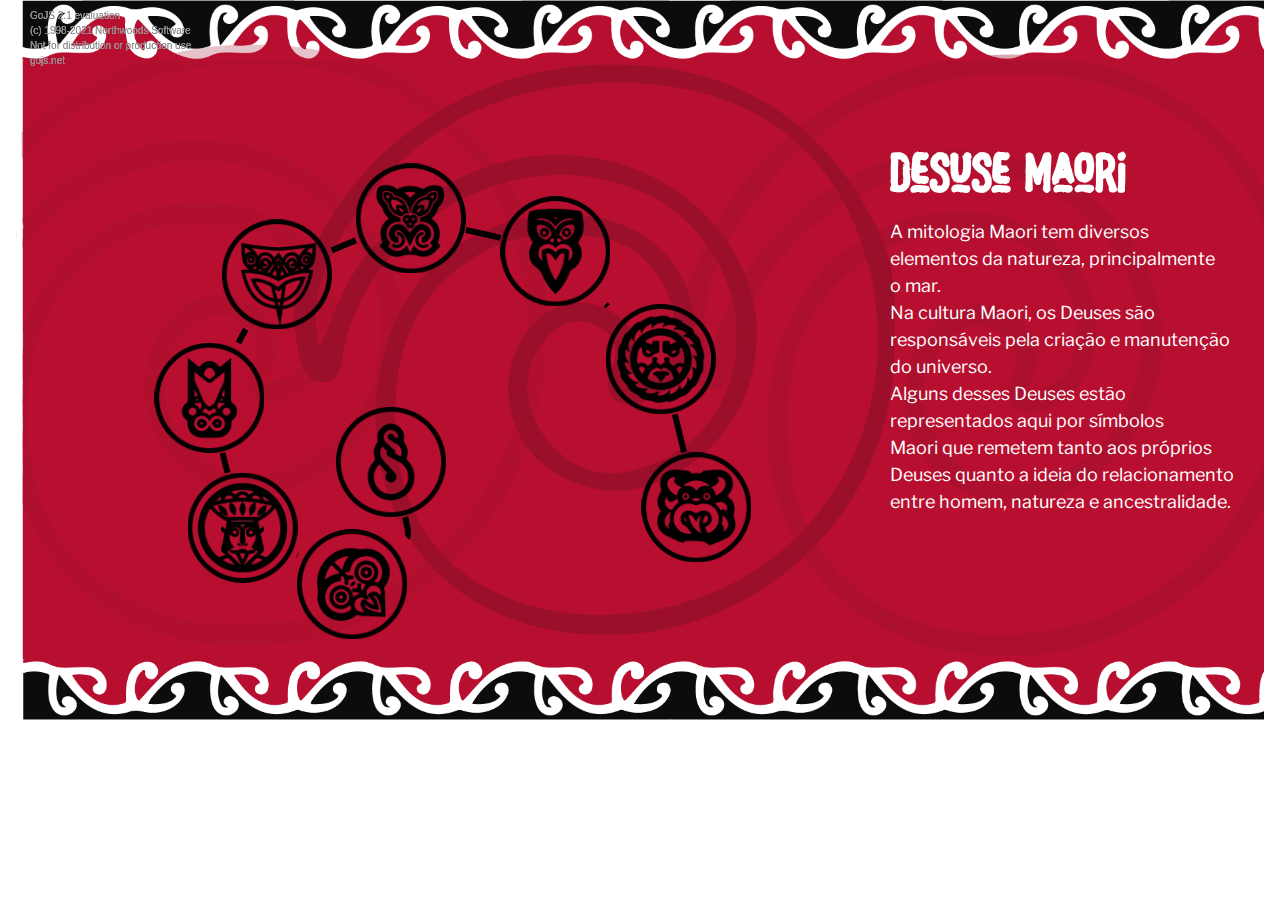
==== commit e1a20eb4: "Ajuste do texto de introdução" ====
--- a/extensions/Spiral.html
+++ b/extensions/Spiral.html
@@ -5,6 +5,7 @@
 <meta name="viewport" content="width=device-width, initial-scale=1, shrink-to-fit=no, viewport-fit=cover"/>
 <meta name="description" content="A custom layout that arranges a chain of nodes in a spiral manner."/> 
 <link rel="stylesheet" href="../assets/css/style.css"/> 
+<link href="https://fonts.googleapis.com/css2?family=Libre+Franklin:wght@500&display=swap" rel="stylesheet">
 
 <!-- Copyright 1998-2021 by Northwoods Software Corporation. -->
 <title>Mitologia Maori</title>
@@ -16,7 +17,7 @@
       <script src="../release/go.js"></script>
       <script src="SpiralLayout.js"></script>
 
-      <div class="p-4 w-full">
+      <div class="p-4 w-full" style="padding-top: 0%; height: 800px;">
         <script id="code">
           function init() {
             if (window.goSamples) goSamples();  // init for these samples -- you don't need to call this
@@ -112,11 +113,32 @@
 
       <div id="sample">
         <div style="width:100%; white-space: nowrap">
-          <div style="display: flex; height: 600px;
+          <div style="display: flex; height: 720px; 
                       background-image:url('imagens/plano-fundo.png'); background-size: cover;">
 
-            <div id="myDiagramDiv" style="height: 600px; background: transparent; border: solid 0px black; float: left; width: 100%;">
+            <div id="myDiagramDiv" style="height: 800px; background: transparent; border: solid 0px black; float: left; width: 70%;">
             </div>
+
+            <div id="div-introducao" style="height: 800px; background: transparent; border: solid 0px black; float: left; width: 30%;">
+              <h1 id="titulo-deuses" class="titulo-modal" style="margin-top: 40%; font-size: 400%; color: white;">Desuse Maori</h1>
+              
+              <div id="texto-introducao"
+                   style="width: 100%; border: solid 0px black; display: inline-block; text-align: justify; word-wrap: break-word;
+                          text-justify: inter-word; font-size: 18px; font-family: 'Libre Franklin', sans-serif; color: white;">
+                          A mitologia Maori tem diversos <br>
+                          elementos da natureza, principalmente <br>
+                          o mar. <br> 
+                          Na cultura Maori, os Deuses são <br>
+                          responsáveis pela criação e manutenção <br>
+                          do universo. <br>
+                          Alguns desses Deuses estão <br>
+                          representados aqui por símbolos <br>
+                          Maori que remetem tanto aos próprios <br>
+                          Deuses quanto a ideia do relacionamento <br>
+                          entre homem, natureza e ancestralidade.
+              </div>
+            </div>
+
           </div>
         </div>
       </div>
@@ -132,7 +154,7 @@
             <img id="modal-imagem-detalhe" src="" alt="...">
         </div>
         <div id="myArrowheadInfo" style="width: 60%; display: inline-block; text-align: justify;
-  text-justify: inter-word;">
+                                         text-justify: inter-word; font-size: 16px; font-family: 'Libre Franklin', sans-serif;">
         </div>
     </div>
 
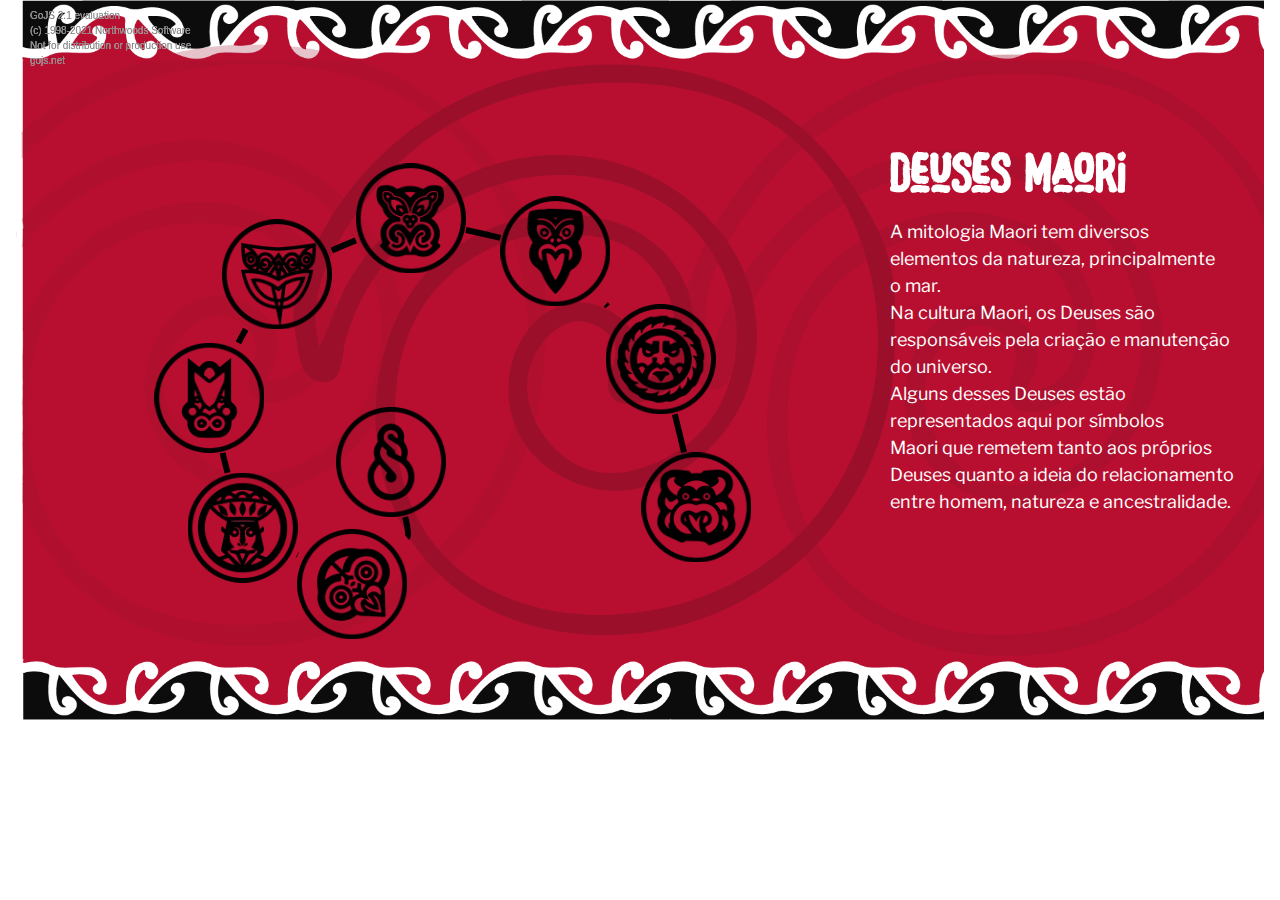
==== commit 17be2828: "Correção ortográfica do título" ====
--- a/extensions/Spiral.html
+++ b/extensions/Spiral.html
@@ -120,7 +120,7 @@
             </div>
 
             <div id="div-introducao" style="height: 800px; background: transparent; border: solid 0px black; float: left; width: 30%;">
-              <h1 id="titulo-deuses" class="titulo-modal" style="margin-top: 40%; font-size: 400%; color: white;">Desuse Maori</h1>
+              <h1 id="titulo-deuses" class="titulo-modal" style="margin-top: 40%; font-size: 400%; color: white;">Deuses Maori</h1>
               
               <div id="texto-introducao"
                    style="width: 100%; border: solid 0px black; display: inline-block; text-align: justify; word-wrap: break-word;
